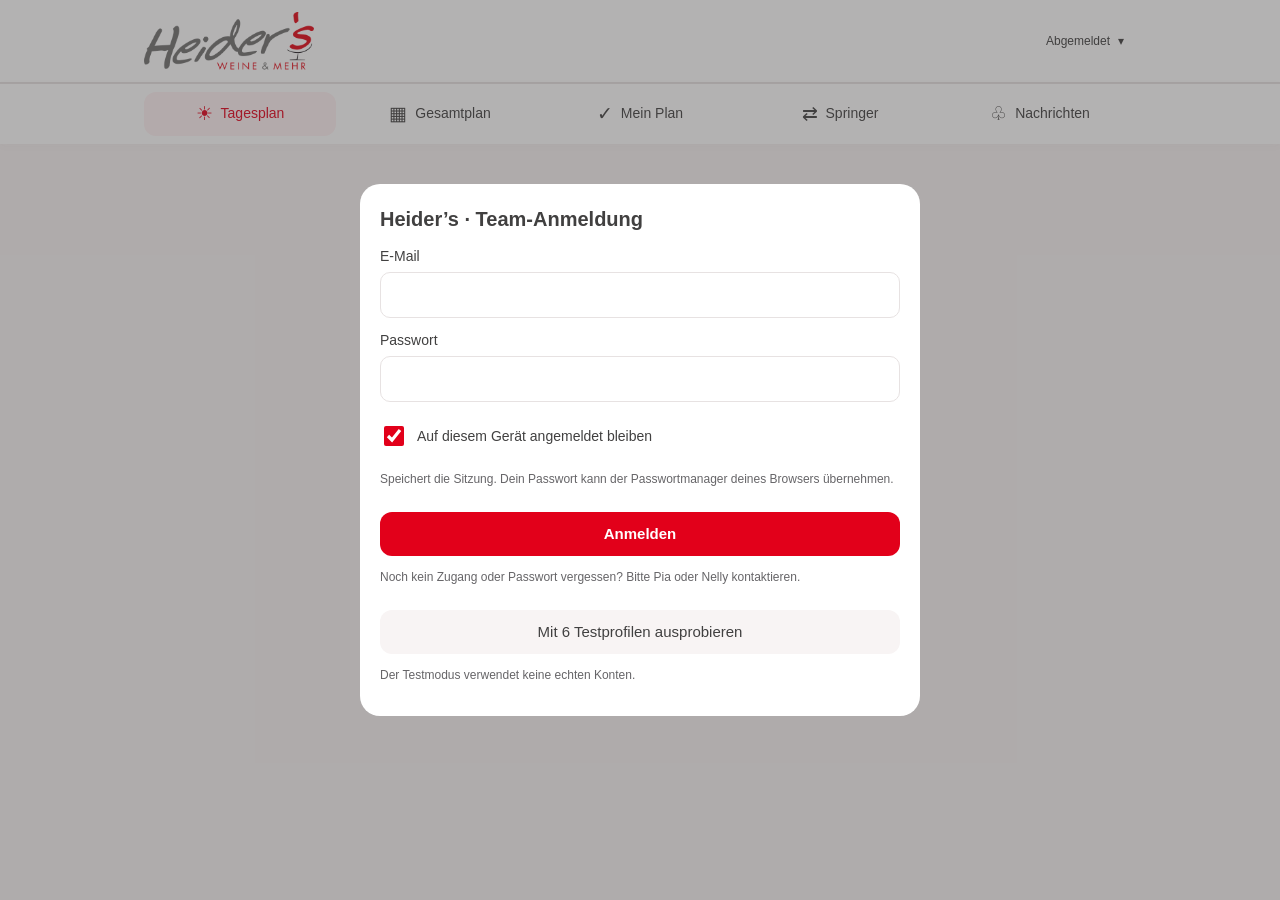
==== index.html @ 6eca654f "Add files via upload" ====
<!DOCTYPE html>
<html lang="de"><head><meta charset="UTF-8"><meta name="viewport" content="width=device-width,initial-scale=1,viewport-fit=cover"><title>Heiders Dienstplan</title><meta name="theme-color" content="#F8F4F4"><meta name="apple-mobile-web-app-capable" content="yes"><meta name="apple-mobile-web-app-title" content="Heiders Dienstplan"><link rel="manifest" href="./manifest-v4-10.webmanifest"><link rel="apple-touch-icon" sizes="180x180" href="./apple-touch-icon-v4-10.png"><link rel="icon" type="image/png" sizes="192x192" href="./icon-192-v4-10.png"><meta name="application-name" content="Heiders Dienstplan"><link rel="stylesheet" href="./design.css"></head>
<body>
<header class="app-header"><div class="header-inner"><div class="original-logo"><img src="[data-uri]" alt="Heider's – Weine &amp; Mehr" width="2000" height="2000"></div><div class="user-controls"><details id="accountMenu" class="account-dropdown"><summary aria-label="Kontomenü öffnen"><span id="userBadgeName">Abgemeldet</span><span aria-hidden="true">▾</span></summary><div class="account-menu"><p id="accountDetails" class="hint"></p><button id="demandEditButton" hidden onclick="document.getElementById('accountMenu').open=false;openSollModal('bedarf')">Bedarf</button><button id="reservationEditButton" hidden onclick="document.getElementById('accountMenu').open=false;openSollModal('reservierungen')">Reservierungen</button><button id="employeesButton" hidden onclick="document.getElementById('accountMenu').open=false;openEmployees()">Team &amp; Zugänge</button><button id="adminAssignmentButton" hidden onclick="document.getElementById('accountMenu').open=false;openAdminAssignment()">Schichten zuweisen</button><button type="button" onclick="document.getElementById('accountMenu').open=false;resetUserChoice()">Abmelden</button></div></details></div></div></header>
<section id="demoBanner" class="demo-banner" hidden><strong>VORSCHAU · Auf diesem Gerät</strong><p>Namen und Plan können hier vorbereitet werden. Keine Verbindung zum verbindlichen Dienstplan.</p><label>Testperson<select id="demoPerson" onchange="switchDemoPerson(this.value)"></select></label><div class="demo-tools"><button onclick="openPreviewTeam()">Vorschau-Team bearbeiten</button><button onclick="resetDemo()">Testdaten zurücksetzen</button><button onclick="exitDemo()">Zum echten Login</button></div></section>
<div id="loginModal" class="message-modal"><form class="message-panel form-stack" onsubmit="event.preventDefault();confirmUserChoice()"><h2>Heider’s · Team-Anmeldung</h2><label>E-Mail<input id="loginEmail" type="email" autocomplete="username" required style="width:100%;margin-top:5px"></label><label>Passwort<input id="loginPassword" type="password" autocomplete="current-password" required style="width:100%;margin-top:5px"></label><p id="loginError" class="error" role="alert"></p><label class="remember-login"><input id="rememberLogin" type="checkbox" checked> Auf diesem Gerät angemeldet bleiben</label><p class="hint">Speichert die Sitzung. Dein Passwort kann der Passwortmanager deines Browsers übernehmen.</p><button id="loginSubmit" class="primary wide" type="submit">Anmelden</button><p class="hint">Noch kein Zugang oder Passwort vergessen? Bitte Pia oder Nelly kontaktieren.</p><button type="button" class="test-entry" onclick="startDemo()">Mit 6 Testprofilen ausprobieren</button><p class="hint">Der Testmodus verwendet keine echten Konten.</p></form></div>
<p id="syncStatus" role="status" aria-live="polite"></p>
<main id="appMain" hidden>
 <h1 id="screenTitle" tabindex="-1">Tagesplan</h1><p class="sub">Heider’s · Dein Team. Dein Plan.</p>
 <section id="capacityWarning" class="capacity-warning" role="status" hidden></section>
 <section id="incomingRequests" class="incoming-requests" aria-label="Offene Übernahme-Anfragen" hidden></section>
 <div class="week-nav"><button onclick="changeWeek(-1)" aria-label="Vorherige Woche">❮</button><label class="compact-week-select"><span class="compact-week-text"><strong id="weekTitle"></strong><small id="weekRange"></small><span class="week-select-chevron" aria-hidden="true">⌄</span></span><input id="planWeek" class="week-calendar-input" type="date" onclick="if(this.showPicker){try{this.showPicker()}catch(error){}}" aria-label="Andere Woche oder anderen Monat auswählen" onchange="selectPlanWeek(this.value)"></label><button onclick="changeWeek(1)" aria-label="Nächste Woche">❯</button></div>
 <div class="week-options"><button id="specialDaysBtn" class="days-toggle" onclick="toggleSpecialDays()" aria-pressed="false">Mo &amp; So anzeigen</button><button id="exportPdfButton" class="plan-pdf-link" onclick="exportPlanPdf()">Plan als PDF ↓</button></div>
 <div id="undoNotice" hidden></div>
 <section id="deadlinePanel" class="notice"></section>

 <details id="weekNotes" class="notice week-notes"><summary id="weekNoteSummary"><span id="weekNotesButton">Hinweise für die Woche</span><span class="notes-chevron" aria-hidden="true">⌄</span></summary><p id="noteDisplay"></p><button id="noteEditButton" onclick="toggleNoteEdit()">Bearbeiten</button><div id="noteEditBox" class="hidden"><textarea id="noteInput" rows="2" maxlength="4000" aria-label="Wochenhinweis"></textarea><button class="primary" onclick="saveWeekNote()">Speichern</button></div></details>
 <div id="tabCards"><div id="dayPickerCards" class="day-picker" aria-label="Tag auswählen"></div><div id="dailyCardsContainer"></div></div>
 <div id="tabWeek" class="hidden"><div class="overview-intro"><strong>Gesamte Woche</strong><p class="hint">Alle Tage im Überblick.</p></div><div id="teamDayContainer"></div><button id="overviewTopButton" class="inbox-top-button overview-top-button" type="button" onclick="overviewToTop()" aria-label="Zum Anfang des Gesamtplans scrollen" title="Nach oben"><svg viewBox="0 0 24 24" width="24" height="24" aria-hidden="true" focusable="false"><path d="M12 19V5M5 12l7-7 7 7"/></svg></button><div id="weekTableScroll" hidden><table><thead><tr id="weekTableHeader"></tr><tr id="weekReservationsRow"></tr></thead><tbody id="weekTableBody"></tbody></table></div></div>
 <div id="tabMyShifts" class="hidden"><p class="hint">Plan für <strong id="currentUserDisplay"></strong></p><div id="myShiftsList"></div></div>
 <div id="tabSpringer" class="hidden"><div id="springerContainer"></div></div>

 <div id="adminControls" class="hidden"><div id="adminUserSelectWrapper" class="hidden"><label>Plan bearbeiten für <select id="userSelect" onchange="changeUser(this.value)"></select></label></div><button onclick="startDemo()">Testmodus öffnen</button></div>

 <div id="alarmBanner" hidden><span id="alarmIcon"></span><span id="alarmTitle"></span><span id="alarmMessage"></span></div>
</main>
<nav class="bottom-nav" aria-label="App-Navigation"><div class="nav-inner"><button id="tabCardsBtn" onclick="switchTab('cards')"><span class="nav-icon" aria-hidden="true">☀</span>Tagesplan</button><button id="tabWeekBtn" onclick="switchTab('week')"><span class="nav-icon" aria-hidden="true">▦</span>Gesamtplan</button><button id="tabMyShiftsBtn" onclick="switchTab('myShifts')"><span class="nav-icon" aria-hidden="true">✓</span><span>Mein Plan <span id="incomingCount" class="request-count" hidden></span></span></button><button id="tabSpringerBtn" onclick="switchTab('springer')"><span class="nav-icon" aria-hidden="true">⇄</span>Springer</button><button id="inboxButton" onclick="openInbox()"><span class="nav-icon" aria-hidden="true">♧</span><span>Nachrichten <span id="unreadCount" class="request-count" hidden>0</span></span></button></div></nav>
<div id="sollModal" class="message-modal hidden" role="dialog" aria-modal="true" aria-labelledby="sollTitle"><div class="message-panel plan-editor-panel"><div class="modal-title"><h2 id="sollTitle">Bedarf</h2><button id="editorCloseTop" class="editor-close" onclick="closeSollModal()" aria-label="Editor schließen">✕</button></div><div class="editor-week-picker"><button onclick="changeEditorWeek(-1)" aria-label="Vorherige Woche">‹</button><label class="compact-week-select"><span class="compact-week-text"><strong id="editorWeekLabel"></strong><small id="editorWeekKW"></small><span class="week-select-chevron" aria-hidden="true">⌄</span></span><input id="editorWeek" class="week-calendar-input" type="date" onclick="if(this.showPicker){try{this.showPicker()}catch(error){}}" aria-label="Andere Woche oder anderen Monat auswählen" onchange="selectEditorWeek(this.value)"></label><button onclick="changeEditorWeek(1)" aria-label="Nächste Woche">›</button></div><p id="editorStatus" role="status" aria-live="polite"></p><div id="sollModalContent" class="editor-scroll"></div><div class="editor-actions"><button onclick="closeSollModal()">Schließen</button><button class="editor-reload" onclick="reloadEditorWeek()">Neu laden</button><button id="editorSave" class="primary" onclick="saveSollSettings()">Speichern</button></div><div id="editorConfirm" class="editor-confirm" hidden><h3>Eingaben speichern?</h3><p>In dieser Woche gibt es ungespeicherte Änderungen.</p><button id="editorPromptSave" class="primary" onclick="resolveEditorPrompt('save')">Ja, speichern</button><button onclick="resolveEditorPrompt('discard')">Nein, Änderungen verwerfen</button><button onclick="resolveEditorPrompt('cancel')">Zurück zur Bearbeitung</button></div></div></div>
  <script>
    function scrollToTop() {
      window.scrollTo({ top: 0, behavior: 'smooth' });
    }

    function getStartOfCurrentWeek() {
      const d = new Date();
      const day = d.getDay();
      const diff = d.getDate() - day + (day === 0 ? -6 : 1);
      const monday = new Date(d.setDate(diff));
      monday.setHours(0, 0, 0, 0);
      return monday;
    }

    let team = [];

    let currentUser = null;
    let currentWeekStart = getStartOfCurrentWeek();
    let showSpecialDays = false;

    let db = {};

    const daysOfWeek = [
      { key: 'mo', label: 'Montag', isSpecial: true },
      { key: 'di', label: 'Dienstag', isSpecial: false },
      { key: 'mi', label: 'Mittwoch', isSpecial: false },
      { key: 'do', label: 'Donnerstag', isSpecial: false },
      { key: 'fr', label: 'Freitag', isSpecial: false },
      { key: 'sa', label: 'Samstag', isSpecial: false },
      { key: 'so', label: 'Sonntag', isSpecial: true }
    ];








    function getDateForDay(dayIndex) {
      const d = new Date(currentWeekStart);
      d.setDate(d.getDate() + dayIndex);
      return d;
    }

    function formatDateShort(date) {
      return date.toLocaleDateString('de-DE', { day: '2-digit', month: '2-digit' });
    }




    function toggleSpecialDays() {
      showSpecialDays = !showSpecialDays;
      document.getElementById('specialDaysBtn').innerText = showSpecialDays ? '✓ Mo & So sichtbar' : 'Mo & So anzeigen';
      document.getElementById('specialDaysBtn').setAttribute('aria-pressed',String(showSpecialDays));
      renderApp();
    }

    function switchTab(tab) {
      document.getElementById('tabCards').classList.add('hidden');
      document.getElementById('tabWeek').classList.add('hidden');
      document.getElementById('tabMyShifts').classList.add('hidden');

      document.getElementById('tabCardsBtn').className = 'py-2 rounded-lg btn-inactive text-center';
      document.getElementById('tabWeekBtn').className = 'py-2 rounded-lg btn-inactive text-center';
      document.getElementById('tabMyShiftsBtn').className = 'py-2 rounded-lg btn-inactive text-center';

      if (tab === 'cards') {
        document.getElementById('tabCards').classList.remove('hidden');
        document.getElementById('tabCardsBtn').className = 'py-2 rounded-lg btn-active text-center';
      } else if (tab === 'week') {
        document.getElementById('tabWeek').classList.remove('hidden');
        document.getElementById('tabWeekBtn').className = 'py-2 rounded-lg btn-active text-center';
      } else {
        document.getElementById('tabMyShifts').classList.remove('hidden');
        document.getElementById('tabMyShiftsBtn').className = 'py-2 rounded-lg btn-active text-center';
      }
    }

    function toggleNoteEdit() {
      const box = document.getElementById('noteEditBox');
      const weekKey = getWeekKey(currentWeekStart);
      if (box.classList.contains('hidden')) {
        box.classList.remove('hidden');
        document.getElementById('noteInput').value = db[weekKey]?.note || '';
      } else {
        box.classList.add('hidden');
      }
    }


    function renderApp() {
      const weekKey = getWeekKey(currentWeekStart);
      const weekEnd = new Date(currentWeekStart);
      weekEnd.setDate(weekEnd.getDate() + 6);

      document.getElementById('weekTitle').innerText = `Woche ab Mo, ${formatDateShort(currentWeekStart)}.`;
      document.getElementById('weekRange').innerText = `${formatDateShort(currentWeekStart)} – ${formatDateShort(weekEnd)}.${weekEnd.getFullYear()}`;

      document.getElementById('noteDisplay').innerText = db[weekKey]?.note || 'Keine Notizen für diese Woche.';

      checkAlarmsAndCapacities();
      renderMyShiftsTab();
      renderFullPlanTabCards();
      renderWeekOverviewTable();
    }

    function checkAlarmsAndCapacities() {
      const weekKey = getWeekKey(currentWeekStart);
      const weekData = db[weekKey];
      let issues = [];

      daysOfWeek.forEach((dayObj, index) => {
        if (dayObj.isSpecial && !showSpecialDays) return;
        const dayKey = dayObj.key;
        const soll = weekData.soll[dayKey] || { tag: 0, abend: 0 };

        ['tag', 'abend'].forEach(schicht => {
          const reqSoll = soll[schicht] || 0;
          if (reqSoll === 0) return;

          let countDa = 0, hasKitchen = false;
          team.forEach(m => {
            const val = weekData.shifts[m.name]?.[dayKey]?.[schicht] || '-';
            if (val !== '-' && !['u', 'k', 'f'].includes(val.toLowerCase())) countDa++;
            if (val.toLowerCase().includes('kü')) hasKitchen = true;
          });

          if (countDa < reqSoll) issues.push(`${dayObj.label} ${schicht.toUpperCase()}: ${countDa}/${reqSoll} Personal`);
          if (!hasKitchen && reqSoll > 0) issues.push(`${dayObj.label} ${schicht.toUpperCase()}: Keine Küche!`);
        });
      });

      const banner = document.getElementById('alarmBanner');
      if (issues.length === 0) {
        banner.className = "p-3 rounded-2xl shadow-sm text-xs bg-emerald-50 border border-emerald-200 text-emerald-900";
        document.getElementById('alarmIcon').innerText = "✅";
        document.getElementById('alarmTitle').innerText = "Alles optimal besetzt";
        document.getElementById('alarmMessage').innerText = "Alle Schichten haben ausreichend Personal und Küche.";
      } else {
        banner.className = "p-3 rounded-2xl shadow-sm text-xs bg-red-50 border border-red-200 text-red-900";
        document.getElementById('alarmIcon').innerText = "⚠️";
        document.getElementById('alarmTitle').innerText = `${issues.length} Offene Stelle(n)`;
        document.getElementById('alarmMessage').innerHTML = issues.map(i => `• ${i}`).join('<br>');
      }
    }

    function renderFullPlanTabCards() {
      const weekKey = getWeekKey(currentWeekStart);
      const weekData = db[weekKey];
      const container = document.getElementById('dailyCardsContainer');
      container.innerHTML = '';

      daysOfWeek.forEach((dayObj, index) => {
        if (dayObj.isSpecial && !showSpecialDays) return;
        const dayKey = dayObj.key;
        const dateObj = getDateForDay(index);
        const dateFormatted = `${dayObj.label}, ${formatDateShort(dateObj)}.`;
        const soll = weekData.soll[dayKey] || { tag: 0, abend: 0 };
        const resT = weekData.resTag?.[dayKey] || '';
        const resA = weekData.resAbend?.[dayKey] || '';

        let staffTag = [], staffAbend = [];
        team.forEach(m => {
          const st = weekData.shifts[m.name]?.[dayKey]?.tag || '-';
          const sa = weekData.shifts[m.name]?.[dayKey]?.abend || '-';

          if (isScheduled(st)) staffTag.push({ name: m.name, role: st });
          if (isScheduled(sa)) staffAbend.push({ name: m.name, role: sa });
        });

        const card = document.createElement('div');
        card.className = "bg-white border border-stone-200 rounded-2xl p-3.5 shadow-sm space-y-3";

        card.innerHTML = `
          <div class="flex justify-between items-center border-b pb-2 border-stone-100">
            <h3 class="font-bold text-[#8C1D40] text-sm">${dateFormatted}</h3>
            <span class="text-[10px] font-bold px-2 py-0.5 bg-stone-100 rounded-full text-stone-600">${dayObj.isSpecial ? 'Event' : 'Regulär'}</span>
          </div>

          ${(resT || resA) ? `
            <div class="bg-purple-50 border border-purple-300 rounded-xl p-2.5 text-xs text-purple-950 space-y-1 shadow-sm">
              <div class="font-bold text-purple-900 flex items-center gap-1">📌 RESERVIERUNGEN & EVENTS:</div>
              <div class="pl-1 space-y-0.5">
                ${resT ? `<div class="font-semibold text-[11px]">• Tag: <span class="font-normal">${escapeHtml(resT)}</span></div>` : ''}
                ${resA ? `<div class="font-semibold text-[11px]">• Abend: <span class="font-normal">${escapeHtml(resA)}</span></div>` : ''}
              </div>
            </div>
          ` : ''}

          <div class="space-y-2.5">
            <div class="bg-stone-50 rounded-xl p-2.5 border border-stone-200/70">
              <div class="flex justify-between items-center mb-1.5">
                <span class="font-bold text-xs text-[#8C1D40]">☀️ Tagesschicht (ab 10:30)</span>
                <span class="text-[10px] font-bold ${staffTag.length < soll.tag ? 'text-red-600' : 'text-emerald-700'}">${staffTag.length} von ${soll.tag} Besetzt</span>
              </div>
              <div class="flex flex-wrap gap-1.5 mb-2">
                ${staffTag.map(s => `
                  <span class="inline-flex items-center gap-1 text-[11px] px-2 py-1 rounded-lg font-bold ${s.role.toLowerCase().includes('kü') ? 'badge-kü' : 'badge-se'}">
                    ${escapeHtml(s.name)} (${escapeHtml(shiftRoleLabel(s.role))})
                  </span>
                `).join('')}
                ${staffTag.length === 0 ? '<span class="text-[11px] text-stone-400 italic">Niemand eingetragen</span>' : ''}
              </div>
              ${renderClaimAction(dayKey, 'tag')}
            </div>

            <div class="bg-stone-50 rounded-xl p-2.5 border border-stone-200/70">
              <div class="flex justify-between items-center mb-1.5">
                <span class="font-bold text-xs text-[#8C1D40]">🌙 Abendschicht (ab 15:00)</span>
                <span class="text-[10px] font-bold ${staffAbend.length < soll.abend ? 'text-red-600' : 'text-emerald-700'}">${staffAbend.length} von ${soll.abend} Besetzt</span>
              </div>
              <div class="flex flex-wrap gap-1.5 mb-2">
                ${staffAbend.map(s => `
                  <span class="inline-flex items-center gap-1 text-[11px] px-2 py-1 rounded-lg font-bold ${s.role.toLowerCase().includes('kü') ? 'badge-kü' : 'badge-se'}">
                    ${escapeHtml(s.name)} (${escapeHtml(shiftRoleLabel(s.role))})
                  </span>
                `).join('')}
                ${staffAbend.length === 0 ? '<span class="text-[11px] text-stone-400 italic">Niemand eingetragen</span>' : ''}
              </div>
              ${renderClaimAction(dayKey, 'abend')}
            </div>
          </div>
        `;
        container.appendChild(card);
      });
    }

    function renderWeekOverviewTable() {
      const weekKey = getWeekKey(currentWeekStart);
      const weekData = db[weekKey];

      const headerRow = document.getElementById('weekTableHeader');
      headerRow.innerHTML = `<th class="p-2 sticky-col">Mitarbeiter</th>`;

      daysOfWeek.forEach((dayObj, index) => {
        if (dayObj.isSpecial && !showSpecialDays) return;
        const dateStr = formatDateShort(getDateForDay(index));
        headerRow.innerHTML += `
          <th class="p-1.5 text-center border-r border-stone-200 min-w-[132px]">
            <div class="font-bold text-xs text-[#8C1D40]">${dayObj.label.slice(0, 2)}</div>
            <div class="text-[9px] text-stone-500">${dateStr}</div>
          </th>
        `;
      });

      const reservationRow = document.getElementById('weekReservationsRow');
      reservationRow.innerHTML = `<th class="p-2 sticky-col text-left reservation-title">📌 Reservierungen</th>`;
      daysOfWeek.forEach(dayObj => {
        if (dayObj.isSpecial && !showSpecialDays) return;
        const tag = weekData.resTag?.[dayObj.key] || '';
        const abend = weekData.resAbend?.[dayObj.key] || '';
        reservationRow.innerHTML += `<th class="p-2 text-left reservation-cell"><div class="reservation-detail">
          <div><b>Tag:</b> ${tag ? escapeHtml(tag) : '–'}</div>
          <div class="mt-1"><b>Abend:</b> ${abend ? escapeHtml(abend) : '–'}</div>
        </div></th>`;
      });
      const tbody = document.getElementById('weekTableBody');
      tbody.innerHTML = '';

      team.forEach((m, idx) => {
        const tr = document.createElement('tr');
        const isUser = m.name === currentUser;
        const bgClass = isUser ? 'bg-amber-100/70 font-bold' : (idx % 2 === 0 ? 'bg-white' : 'bg-stone-50/70');
        tr.className = `${bgClass} border-b-2 border-stone-200/80 hover:bg-amber-50`;

        let nameTd = `<td class="p-2 sticky-col ${isUser ? 'bg-amber-100' : 'bg-white'} border-r-2 border-stone-300">
          <span class="font-bold text-xs text-[#2B2321] block leading-tight">${escapeHtml(m.name)}</span>
        </td>`;

        let daysTds = '';
        daysOfWeek.forEach(dayObj => {
          if (dayObj.isSpecial && !showSpecialDays) return;
          const shift = weekData.shifts[m.name]?.[dayObj.key] || { tag: '-', abend: '-' };

          const formatCell = (val, period) => {
            if (!shiftAnswered(weekKey, m.id, dayObj.key, period)) return `<span class="text-stone-400" title="Noch keine Rückmeldung">Offen</span>`;
            if (val === '-') return `<span class="text-stone-400">Frei</span>`;
            if (val.toLowerCase().includes('kü')) return `<span class="px-1 py-0.5 bg-amber-100 text-amber-900 rounded font-bold text-[10px] border border-amber-300">${escapeHtml(shiftRoleLabel(val))}</span>`;
            return `<span class="px-1 py-0.5 bg-emerald-100 text-emerald-800 rounded font-bold text-[10px] border border-emerald-300">${escapeHtml(shiftRoleLabel(val))}</span>`;
          };

          daysTds += `
            <td class="p-1.5 border-r border-stone-200 text-center text-xs align-middle">
              <div class="shift-cell">
                <div class="shift-line"><span class="shift-label">Tag</span>${formatCell(shift.tag, 'tag')}</div>
                <div class="shift-line"><span class="shift-label">Abend</span>${formatCell(shift.abend, 'abend')}</div>
              </div>
            </td>
          `;
        });

        tr.innerHTML = nameTd + daysTds;
        tbody.appendChild(tr);
      });
    }


    function renderMyShiftsTab() {
      const weekKey = getWeekKey(currentWeekStart);
      const weekData = db[weekKey];
      const container = document.getElementById('myShiftsList');
      container.innerHTML = '';

      daysOfWeek.forEach((dayObj, index) => {
        if (dayObj.isSpecial && !showSpecialDays) return;
        const dayKey = dayObj.key;
        const dateObj = getDateForDay(index);
        const dateFormatted = `${dayObj.label}, ${formatDateShort(dateObj)}.`;
        const userShifts = weekData.shifts[currentUser]?.[dayKey] || { tag: '-', abend: '-' };

        const card = document.createElement('div');
        card.className = "bg-white border border-stone-200 rounded-2xl p-3 shadow-sm space-y-2";

        card.innerHTML = `
          <div class="font-bold text-[#8C1D40] text-xs border-b pb-1.5 border-stone-100">${dateFormatted}</div>
          <div class="grid grid-cols-2 gap-2">
            <div class="bg-stone-50 p-2 rounded-xl border border-stone-200 text-[11px]">
              <span class="font-bold block text-[#8C1D40] mb-1">☀️ Tag <span class="font-normal text-stone-500">${shiftAnswered(weekKey, team.find(p=>p.name===currentUser)?.id, dayKey, 'tag') ? '· beantwortet' : '· offen'}</span></span>
              <div class="grid grid-cols-2 gap-1 mb-1.5">
                <button onclick="updateShift('${dayKey}', 'tag', 'se')" ${userShifts.tag === 'se' ? 'disabled aria-disabled="true"' : ''} class="py-1 rounded font-bold ${userShifts.tag === 'se' ? 'bg-emerald-600 text-white' : 'bg-white border'}">Service/Theke</button>
                <button onclick="updateShift('${dayKey}', 'tag', 'kü')" ${userShifts.tag === 'kü' ? 'disabled aria-disabled="true"' : ''} class="py-1 rounded font-bold ${userShifts.tag === 'kü' ? 'bg-amber-600 text-white' : 'bg-white border'}">Küche</button>
              </div>
              <button onclick="updateShift('${dayKey}', 'tag', '-')" ${userShifts.tag === '-' && shiftAnswered(weekKey, team.find(p => p.name === currentUser)?.id, dayKey, 'tag') ? 'disabled aria-disabled="true"' : ''} class="w-full py-0.5 rounded text-[10px] ${userShifts.tag === '-' ? 'bg-stone-300' : 'bg-white border'}">${isScheduled(userShifts.tag) ? 'Austragen …' : 'Frei bestätigen'}</button>
            </div>

            <div class="bg-stone-50 p-2 rounded-xl border border-stone-200 text-[11px]">
              <span class="font-bold block text-[#8C1D40] mb-1">🌙 Abend <span class="font-normal text-stone-500">${shiftAnswered(weekKey, team.find(p=>p.name===currentUser)?.id, dayKey, 'abend') ? '· beantwortet' : '· offen'}</span></span>
              <div class="grid grid-cols-2 gap-1 mb-1.5">
                <button onclick="updateShift('${dayKey}', 'abend', 'se')" ${userShifts.abend === 'se' ? 'disabled aria-disabled="true"' : ''} class="py-1 rounded font-bold ${userShifts.abend === 'se' ? 'bg-emerald-600 text-white' : 'bg-white border'}">Service/Theke</button>
                <button onclick="updateShift('${dayKey}', 'abend', 'kü')" ${userShifts.abend === 'kü' ? 'disabled aria-disabled="true"' : ''} class="py-1 rounded font-bold ${userShifts.abend === 'kü' ? 'bg-amber-600 text-white' : 'bg-white border'}">Küche</button>
              </div>
              <button onclick="updateShift('${dayKey}', 'abend', '-')" ${userShifts.abend === '-' && shiftAnswered(weekKey, team.find(p => p.name === currentUser)?.id, dayKey, 'abend') ? 'disabled aria-disabled="true"' : ''} class="w-full py-0.5 rounded text-[10px] ${userShifts.abend === '-' ? 'bg-stone-300' : 'bg-white border'}">${isScheduled(userShifts.abend) ? 'Austragen …' : 'Frei bestätigen'}</button>
            </div>
          </div>
        `;
        container.appendChild(card);
      });
    }


    function openSollModal() {
      const weekKey = getWeekKey(currentWeekStart);
      const weekData = db[weekKey];
      const container = document.getElementById('sollModalContent');
      container.innerHTML = '';

      daysOfWeek.forEach((dayObj, index) => {
        const dayKey = dayObj.key;
        const dateStr = formatDateShort(getDateForDay(index));
        const soll = weekData.soll[dayKey] || { tag: 0, abend: 0 };
        const resT = weekData.resTag?.[dayKey] || '';
        const resA = weekData.resAbend?.[dayKey] || '';

        container.innerHTML += `
          <div class="p-2.5 bg-stone-50 rounded-xl border border-stone-200 space-y-1.5">
            <div class="font-bold text-[#8C1D40]">${dayObj.label}, ${dateStr}</div>
            <div class="grid grid-cols-2 gap-2">
              <div>
                <label class="block text-[9px] font-bold text-stone-500">Soll Tag:</label>
                <input type="number" id="soll_${dayKey}_tag" value="${Number(soll.tag) || 0}" min="0" max="50" step="1" class="p-1 border rounded w-full">
              </div>
              <div>
                <label class="block text-[9px] font-bold text-stone-500">Soll Abend:</label>
                <input type="number" id="soll_${dayKey}_abend" value="${Number(soll.abend) || 0}" min="0" max="50" step="1" class="p-1 border rounded w-full">
              </div>
            </div>
            <div class="grid grid-cols-2 gap-2">
              <div>
                <label class="block text-[9px] font-bold text-purple-900">Res. Tag:</label>
                <input type="text" id="res_${dayKey}_tag" value="${escapeHtml(resT)}" placeholder="z.B. 12 Pers. Tag" class="p-1 border rounded w-full">
              </div>
              <div>
                <label class="block text-[9px] font-bold text-purple-900">Res. Abend:</label>
                <input type="text" id="res_${dayKey}_abend" value="${escapeHtml(resA)}" placeholder="z.B. 45 Pers. Lesung" class="p-1 border rounded w-full">
              </div>
            </div>
          </div>
        `;
      });
      document.getElementById('sollModal').classList.remove('hidden');
    }

    function closeSollModal() {
      document.getElementById('sollModal').classList.add('hidden');
    }



  </script>

<div id="withdrawModal" class="message-modal" hidden role="dialog" aria-modal="true" aria-labelledby="withdrawTitle"><form class="message-panel form-stack" onsubmit="event.preventDefault();confirmWithdrawal()"><h2 id="withdrawTitle">Eintragung ändern</h2><p id="withdrawDetails"></p><p id="withdrawRule" class="hint"></p><div class="actions"><button type="button" onclick="openTransferFromWithdrawal()">Ersatz anfragen</button></div><div id="withdrawReasons"><label>Grund<select id="withdrawReason"><option value="">Bitte auswählen</option><option>Vertan</option><option>Kann nicht kommen</option></select></label><label>Nachricht an Pia und Nelly (freiwillig)<textarea id="withdrawMessage" maxlength="1000" rows="2"></textarea></label></div><p id="withdrawError" class="error" role="alert"></p><div class="actions"><button type="button" onclick="closeWithdrawal()">Abbrechen</button><button id="withdrawSubmit" class="primary" type="submit">Austragen</button></div></form></div>
<div id="transferModal" class="message-modal" hidden role="dialog" aria-modal="true" aria-labelledby="transferTitle"><form class="message-panel form-stack" onsubmit="event.preventDefault();submitTransfer()"><h2 id="transferTitle">Ersatz anfragen</h2><p id="transferDetails"></p><p class="hint">Du bleibst eingetragen, bis die angefragte Person bestätigt. Der offene Vorschlag ist im Gesamtplan sichtbar.</p><label>Wer könnte übernehmen?<select id="transferTarget" required></select></label><p id="transferAvailability" class="hint"></p><label>Nachricht (freiwillig)<textarea id="transferNote" rows="2" maxlength="1000"></textarea></label><p id="transferError" class="error" role="alert"></p><div class="actions"><button type="button" onclick="closeTransfer()">Abbrechen</button><button id="transferSubmit" class="primary" type="submit">Übernahme anfragen</button></div></form></div>
<div id="inboxModal" class="message-modal" hidden role="dialog" aria-modal="true" aria-labelledby="inboxTitle"><div id="inboxPanel" class="message-panel"><div class="modal-title"><h2 id="inboxTitle" tabindex="-1">Nachrichten</h2><button onclick="closeInbox()" aria-label="Nachrichten schließen">✕</button></div><p class="hint">Offene Übernahme-Anfragen siehst du oben im Plan und kannst sie dort bestätigen oder ablehnen. Nachrichten erscheinen nur in der App.</p><div id="inboxMessages"></div><button id="inboxTopButton" class="inbox-top-button" type="button" hidden onclick="inboxToTop()" aria-label="Zum Anfang der Nachrichten scrollen" title="Nach oben"><svg viewBox="0 0 24 24" width="24" height="24" aria-hidden="true" focusable="false"><path d="M12 19V5M5 12l7-7 7 7"/></svg></button></div></div>
<div id="employeesModal" class="message-modal" hidden role="dialog" aria-modal="true" aria-labelledby="employeesTitle"><section class="message-panel form-stack"><div class="modal-title"><h2 id="employeesTitle">Team &amp; Zugänge</h2><button type="button" class="modal-close" onclick="closeEmployees()" aria-label="Teamverwaltung schließen">✕</button></div><p class="hint">Personen ohne E-Mail können bereits eingeplant werden. Ein später verbundener Zugang verwendet dasselbe Profil und dieselben Schichten.</p><div id="employeesList"></div><form onsubmit="event.preventDefault();createEmployee()"><label>Neue Person<input id="employeeName" maxlength="60" required placeholder="Name" style="width:100%;margin-top:5px"></label><button class="primary wide" type="submit">Person ohne Login anlegen</button></form><form id="employeeLinkForm" onsubmit="event.preventDefault();linkEmployeeLogin()"><h3>Zugang verbinden</h3><p class="hint">Zuerst das Konto in Supabase unter Authentication → Users anlegen. Danach hier verbinden. Das bisherige Team-Profil bleibt erhalten.</p><label>Person<select id="employeeLinkPerson" required></select></label><label>E-Mail des angelegten Kontos<input id="employeeEmail" type="email" maxlength="254" autocomplete="off" required style="width:100%;margin-top:5px"></label><button class="primary wide" type="submit">Bestehenden Zugang verbinden</button></form><p id="employeeResult" role="status"></p><button class="plain-action wide" type="button" onclick="closeEmployees()">Fertig · schließen</button></section></div>
<div id="previewTeamModal" class="message-modal" hidden role="dialog" aria-modal="true" aria-labelledby="previewTeamTitle"><form class="message-panel form-stack" onsubmit="event.preventDefault();savePreviewTeam()"><div class="modal-title"><h2 id="previewTeamTitle">Vorschau-Team</h2><button type="button" class="modal-close" onclick="closePreviewTeam()" aria-label="Team-Editor schließen">✕</button></div><p class="hint">Ersetze die Testnamen durch eure Namen. Bestehende Vorschau-Schichten bleiben der jeweiligen Person zugeordnet. Die ersten beiden Profile dienen als Admins.</p><div id="previewTeamNames"></div><label>Weitere Personen<textarea id="previewTeamAdd" rows="3" maxlength="2000" placeholder="Ein Name pro Zeile"></textarea></label><p id="previewTeamError" class="error" role="alert"></p><p class="hint">Nur auf diesem Gerät. Es werden keine Login-Konten angelegt und keine Daten in den verbindlichen Plan übernommen.</p><button class="primary wide" type="submit">Namen speichern · schließen</button></form></div>
<div id="assignmentModal" class="message-modal" hidden role="dialog" aria-modal="true" aria-labelledby="assignmentTitle"><form class="message-panel form-stack assignment-panel" onsubmit="event.preventDefault();submitAdminAssignment()"><div class="modal-title"><h2 id="assignmentTitle">Schichten zuweisen</h2><button class="modal-close" type="button" onclick="closeAdminAssignment()" aria-label="Zuweisung schließen">✕</button></div><p id="assignmentWeek" class="hint"></p><fieldset id="assignmentFields"><label>Person<select id="assignmentPerson" required></select></label><p class="hint">Wähle die Schichten für diese Woche. Leere Felder werden nicht zugewiesen.</p><div class="assignment-grid"><div class="assignment-grid-heading"><span>Tag</span><span>Tag · 10:30</span><span>Abend · 15:00</span></div><div id="assignmentDays"></div></div><label>Vorlage wiederholen für … Wochen<input id="assignmentWeeks" type="number" min="1" max="12" step="1" value="1" required></label><p class="hint">1 = nur diese Woche, 5 = diese und die nächsten vier Wochen. Bestehende Schichten, bestätigtes Frei und Abwesenheiten werden nicht überschrieben. Volle Schichten werden übersprungen und den Admins gemeldet.</p></fieldset><p id="assignmentResult" class="message-body" role="status"></p><button id="assignmentSubmit" class="primary wide" type="submit">Zuweisung speichern</button><button id="assignmentDone" class="primary wide" type="button" hidden onclick="closeAdminAssignment()">Fertig · schließen</button><button id="assignmentCancel" class="plain-action wide" type="button" onclick="closeAdminAssignment()">Abbrechen</button></form></div>
<script src="./config.js"></script><script src="./supabase.js"></script><script src="./cloud.js"></script><script src="./demo.js"></script><script src="./design.js"></script><script src="./jspdf.js"></script><script src="./pdf-font.js"></script><script src="./pdf-export.js"></script>
<aside id="appUpdate" hidden role="status" aria-live="polite"><div>Eine neue App-Version ist verfügbar.</div><button id="applyUpdate" type="button">Jetzt aktualisieren</button><button id="deferUpdate" type="button">Später</button></aside>
  <script>
    // Nur nach bewusster Bestätigung neu laden, damit offene Eingaben erhalten bleiben.
    if ('serviceWorker' in navigator && location.protocol !== 'file:') {
      let waitingWorker = null;
      let updateRequested = false;
      const updateBox = document.getElementById('appUpdate');
      function offerUpdate(worker) {
        waitingWorker = worker;
        updateBox.hidden = false;
      }
      document.getElementById('deferUpdate').onclick = () => { updateBox.hidden = true; };
      document.getElementById('applyUpdate').onclick = () => {
        if (!waitingWorker) return;
        updateRequested = true;
        waitingWorker.postMessage({ type: 'SKIP_WAITING' });
      };
      navigator.serviceWorker.addEventListener('controllerchange', () => {
        if (updateRequested) location.reload();
      });
      window.addEventListener('load', async () => {
        try {
          const registration = await navigator.serviceWorker.register('./sw.js', { updateViaCache: 'none' });
          if (registration.waiting && navigator.serviceWorker.controller) offerUpdate(registration.waiting);
          registration.addEventListener('updatefound', () => {
            const installing = registration.installing;
            if (!installing) return;
            installing.addEventListener('statechange', () => {
              if (installing.state === 'installed' && navigator.serviceWorker.controller) offerUpdate(installing);
            });
          });
          const check = () => registration.update().catch(() => {});
          window.addEventListener('online', check);
          document.addEventListener('visibilitychange', () => { if (!document.hidden) check(); });
          setInterval(check, 60000);
          check();
        } catch (error) { console.warn('App-Installation derzeit nicht verfügbar.', error); }
      });
    }
  </script>

</body></html>
---- design.css ----
:root{--red:#E2001A;--red-dark:#b60015;--ink:#414040;--muted:#666568;--soft:#F8F4F4;--line:#e7e2e2;--paper:#fff;--header-height:76px}
#dayPickerCards{position:sticky;top:var(--header-height);z-index:30;background:var(--soft);padding:8px 0;margin-top:10px}
#adminUserSelectWrapper{margin:10px 0}#adminUserSelectWrapper select{max-width:100%;margin:5px 0}
input,select,textarea{font-size:16px}
*{box-sizing:border-box}body{margin:0;background:var(--soft);color:var(--ink);font:15px/1.5 -apple-system,BlinkMacSystemFont,"Segoe UI",sans-serif;padding-bottom:95px}button,input,select,textarea{font:inherit}button{cursor:pointer;min-height:44px;border:0;border-radius:12px;padding:10px 14px;background:var(--soft);color:var(--ink)}button:disabled{opacity:.55;cursor:default}button:focus-visible,input:focus-visible,textarea:focus-visible,select:focus-visible{outline:2px solid var(--red);outline-offset:2px}[hidden],.hidden{display:none!important}input,select,textarea{max-width:100%;padding:10px;border:1px solid var(--line);border-radius:10px;background:var(--paper);color:var(--ink)}textarea{width:100%;resize:vertical}label{display:block;font-size:14px}h1,h2,h3,p{margin-top:0}h1{font-size:26px;line-height:1.2;letter-spacing:-.5px;margin-bottom:5px}h2{font-size:20px;margin-bottom:12px}h3{font-size:17px;margin-bottom:10px}.app-header{position:sticky;top:0;z-index:40;background:#fff;border-bottom:1px solid var(--line)}.header-inner{max-width:560px;margin:auto;padding:12px 16px;display:flex;align-items:center;justify-content:space-between;gap:8px}.original-logo{width:150px;min-width:108px;aspect-ratio:2000/680;overflow:hidden;position:relative}.original-logo img{width:100%;height:auto;position:absolute;left:0;top:0;transform:translateY(-22.8%)}.user-controls{display:flex;align-items:center;gap:4px;font-size:12px}.user-controls select{max-width:145px;font-size:12px;padding:5px}.user-controls button{padding:5px 9px}.user-badge{display:flex;align-items:center;background:var(--soft);border-radius:12px;padding-left:10px;gap:5px}#appMain,#syncStatus,.demo-banner{max-width:560px;margin:auto}#appMain{padding:16px}#syncStatus{padding:8px 16px 0;font-size:12px}.sub{font-size:13px;color:var(--muted);margin-bottom:14px}.week-nav{display:flex;justify-content:space-between;align-items:center;background:#fff;padding:4px;border-radius:14px;margin:14px 0;font-size:14px;text-align:center}.week-nav button{min-width:44px}.week-nav small{display:block;color:var(--muted);font-size:12px}.day-picker{display:flex;gap:6px;margin:18px 0}.day-picker button{flex:1;min-width:0;padding:8px 3px;font-size:12px;background:#fff}.day-picker button span{display:block;font-size:18px;font-weight:600}.day-picker button.active{background:var(--red);color:white}.day-title{margin:16px 0 12px}.shift-card,.plain-card{background:#fff;border:1px solid var(--line);border-radius:16px;padding:16px;margin-bottom:14px}.shift-heading{display:flex;align-items:center;justify-content:space-between;gap:8px;margin-bottom:8px;flex-wrap:wrap}.shift-heading h3{margin:0}.occupancy{font-size:12px;color:var(--muted)}.open-slot{font-size:12px;color:#9c3615;background:#fff2e8;border-radius:8px;padding:4px 8px}.roster{list-style:none;padding:0;margin:0}.roster li{padding:10px 0;border-top:1px solid var(--line)}.person-line{display:flex;justify-content:space-between;align-items:center;gap:12px}.person-line span{font-size:13px;color:var(--muted);text-align:right}.transfer-status{margin-top:4px;padding:5px 8px;border-radius:8px;background:#fff4de;color:#79521a;font-size:12px}.reservation{margin-top:12px;background:var(--soft);padding:10px 12px;border-radius:10px;font-size:13px;white-space:pre-wrap;overflow-wrap:anywhere}.reservation strong{display:block;margin-bottom:4px}.primary,.message-button{background:var(--red);color:white;font-weight:600}.primary:hover,.message-button:hover{background:var(--red-dark)}.wide{width:100%;margin-top:12px}.secondary{background:var(--soft)}.actions{display:flex;gap:8px;flex-wrap:wrap;margin-top:12px}.actions button{flex:1}.bottom-nav{position:fixed;bottom:0;left:0;right:0;z-index:45;background:#fff;border-top:1px solid var(--line);padding-bottom:env(safe-area-inset-bottom)}.nav-inner{max-width:560px;margin:auto;display:grid;grid-template-columns:repeat(5,1fr);padding:7px 4px;gap:2px}.nav-inner button{font-size:11px;padding:6px 1px;display:flex;flex-direction:column;align-items:center;gap:3px;background:transparent}.nav-inner .nav-icon{font-size:19px;line-height:24px}.nav-inner button.active{background:#fff1f2;color:var(--red)}.notice{background:#fff;border-left:3px solid var(--red);border-radius:12px;padding:12px 14px;font-size:13px;margin-bottom:12px}.notice summary{cursor:pointer}.notice p{margin:5px 0}.hint{font-size:12px;color:var(--muted)}.message-modal{position:fixed;inset:0;padding:16px;background:#41404066;z-index:90;display:flex;align-items:center;justify-content:center}.message-panel{width:100%;max-width:460px;max-height:85dvh;overflow:auto;background:#fff;border-radius:20px;padding:20px}.modal-title{display:flex;justify-content:space-between;align-items:center;gap:10px}.modal-title h2{margin:0}.message-card{padding:12px 0;border-top:1px solid var(--line);margin-top:10px;font-size:14px}.message-body{white-space:pre-wrap;overflow-wrap:anywhere}.error{color:#a90016;font-size:13px;margin:8px 0}.form-stack>*{margin-bottom:12px}.form-stack label textarea,.form-stack label select{margin-top:5px;width:100%}.reason-options{display:flex;gap:6px;flex-wrap:wrap}.reason-options button{font-size:13px}.reason-options button.selected{background:#fff1f2;color:var(--red-dark);box-shadow:inset 0 0 0 1px var(--red)}.pool-person{padding:12px 0;border-top:1px solid var(--line)}.pool-person strong{display:block}.pool-person p{margin:4px 0;color:var(--muted);font-size:13px}.request-card{padding:14px;border:1px solid var(--line);border-radius:12px;margin:12px 0;background:white}.demo-banner{padding:12px 16px;background:#fff1d8;font-size:13px;border-bottom:1px solid #e8c580}.demo-banner select{width:100%;margin:8px 0}.demo-tools{display:flex;gap:6px;flex-wrap:wrap}.demo-tools button{font-size:12px}.undo-toast{background:var(--ink);color:#fff;border-radius:12px;padding:12px;display:flex;gap:10px;align-items:center;justify-content:space-between;margin:12px 0;font-size:13px}.undo-toast button{color:var(--ink);background:white}.my-day{background:white;padding:14px;border:1px solid var(--line);border-radius:14px;margin-bottom:14px}.my-period{padding:12px 0;border-top:1px solid var(--line)}.my-period strong{display:block;margin-bottom:6px}.my-buttons{display:flex;gap:6px;flex-wrap:wrap}.my-buttons button{font-size:13px;flex:1}.my-buttons .selected{background:var(--red);color:white}.pool-controls{margin-bottom:16px}.pool-controls textarea{margin:6px 0}.test-entry{margin-top:12px;width:100%;background:var(--soft)}#appUpdate{position:fixed;bottom:90px;left:12px;right:12px;max-width:460px;margin:auto;background:var(--ink);color:white;padding:14px;border-radius:14px;z-index:100}#appUpdate button{margin-top:8px}.bg-heiders,.btn-active{background:var(--red)!important;color:white!important}.text-heiders{color:var(--red)!important}#sollModal .text-\[9px\]{font-size:12px}#sollModal input{font-size:16px}#sollModal .text-purple-900{color:var(--ink)}@media(max-width:380px){#appMain{padding:14px}.header-inner{padding:10px 12px}.original-logo{width:125px}.user-controls select{max-width:112px}.shift-card{padding:14px}.day-picker{gap:4px}.user-badge{padding-left:6px}.nav-inner button{font-size:10px}}

/* v4: Statusleiste frei halten und Inhalt vor Zusatzwerkzeuge setzen. */
.app-header{padding-top:env(safe-area-inset-top,0px)}
body{padding-bottom:calc(95px + env(safe-area-inset-bottom,0px))}
.week-options{display:flex;gap:10px;align-items:stretch;margin:0 0 12px}.week-options button{flex:1;min-height:48px;border:1px solid var(--line);font-size:14px;background:white}.days-toggle[aria-pressed="true"]{color:var(--red);background:#fff1f2;border-color:var(--red)}
#dayPickerCards{margin-top:0}.day-picker button{min-height:56px;font-size:14px}.day-picker button span{font-size:20px}
#deadlinePanel{font-size:13px;padding:10px 12px}#deadlinePanel>strong{display:block}#deadlinePanel>p{font-size:11px;margin:2px 0 6px}.deadline-complete{border-left-color:#377b52}.deadline-open{border-left-color:#b67b13}.deadline-late{border-left-color:var(--red)}
.past-label{padding:8px 10px;background:var(--soft);border-radius:8px;color:var(--muted);font-size:13px;margin:12px 0 0}
#adminControls{border-top:1px solid var(--line);margin-top:16px;padding-top:12px}#screenTitle:focus{outline:none}

/* v4.1: Wochenzeitraum und direkt zugängliche Wochenwerkzeuge. */
.week-nav strong{display:block;font-size:16px;line-height:1.35}.week-nav small{margin-top:3px;font-size:13px}
.week-options{display:grid;grid-template-columns:repeat(2,minmax(0,1fr))}.week-options .reservation-edit{grid-column:1/-1;min-height:44px;color:var(--red-dark);background:#fff1f2;border-color:#f4c7cd}
.week-notes{padding:8px 12px;margin-bottom:12px}.week-notes summary{min-height:36px;align-content:center;font-weight:600}.week-notes[open]{padding-bottom:12px}.week-notes p{margin-top:8px;white-space:pre-wrap;overflow-wrap:anywhere}
@media(max-width:380px){.week-nav strong{font-size:14px}.week-nav small{font-size:12px}}

.week-tools{display:flex;gap:8px;flex-wrap:wrap;margin:0 0 12px}.week-tools button{min-height:44px;padding:8px 12px;border:1px solid var(--line);background:white;font-size:13px;font-weight:600}.week-tools button[aria-expanded="true"]{background:#fff1f2;color:var(--red-dark);border-color:#f4c7cd}.week-notes:not([open]){display:none}.week-notes>summary{display:none}

/* v4.2: Breite und verfügbare Höhe bestimmen die Ansicht. */
:root{--content-width:560px;--nav-height:62px}
html{-webkit-text-size-adjust:100%;scroll-padding-top:calc(var(--header-height) + 12px)}
.header-inner,#appMain,#syncStatus,.demo-banner,.nav-inner{max-width:var(--content-width)}
body{padding-left:env(safe-area-inset-left,0px);padding-right:env(safe-area-inset-right,0px)}
.header-inner>*{min-width:0}.original-logo{flex-shrink:0}.user-badge{max-width:100%}#userBadgeName{overflow-wrap:anywhere}
.week-nav>div{min-width:0;padding:0 6px}.week-nav button{flex-shrink:0}
.shift-card,.my-day,.plain-card,.person-line>*{min-width:0}.roster,.person-line,.pool-person,.message-body{overflow-wrap:anywhere}
#dailyCardsContainer,#teamDayContainer,#myShiftsList{min-width:0}
.bottom-nav{padding-left:env(safe-area-inset-left,0px);padding-right:env(safe-area-inset-right,0px)}
.message-modal{padding:max(12px,env(safe-area-inset-top,0px)) max(12px,env(safe-area-inset-right,0px)) max(12px,env(safe-area-inset-bottom,0px)) max(12px,env(safe-area-inset-left,0px))}
.message-panel{max-height:calc(100dvh - max(12px,env(safe-area-inset-top,0px)) - max(12px,env(safe-area-inset-bottom,0px)));overscroll-behavior:contain}
input,select,textarea{font-size:16px}
@media(min-width:700px){
 :root{--content-width:1040px}
 #appMain{padding:20px 24px}.header-inner{padding-left:24px;padding-right:24px}#syncStatus{padding-left:24px;padding-right:24px}
 #dailyCardsContainer,#teamDayContainer{display:grid;grid-template-columns:repeat(2,minmax(0,1fr));gap:16px;align-items:start}
 #dailyCardsContainer>.day-title,#teamDayContainer>.day-title{grid-column:1/-1;margin:8px 0 0}
 .shift-card{margin-bottom:0;padding:20px}
 #myShiftsList{display:grid;grid-template-columns:repeat(2,minmax(0,1fr));gap:16px;align-items:start}.my-day{margin-bottom:0}
 .day-picker{gap:10px}.day-picker button{min-height:60px;font-size:15px}
 .week-options{max-width:520px}.week-nav{max-width:640px;margin-left:auto;margin-right:auto}.week-nav strong{font-size:20px}
 #weekNotes,#deadlinePanel{max-width:760px}.message-panel{max-width:560px}
 #sollModal .message-panel{max-width:800px}#sollModalContent{display:grid;grid-template-columns:repeat(2,minmax(0,1fr));gap:12px}#sollModalContent>.plain-card{margin:0}
 #springerContainer>.plain-card{padding:20px}.pool-person{display:grid;grid-template-columns:minmax(120px,1fr) minmax(0,2fr) auto;align-items:center;gap:12px}.pool-person strong,.pool-person p{margin:0}
}
@media(min-width:1024px) and (min-height:600px){
 .bottom-nav{top:var(--header-height);bottom:auto;padding-bottom:0;box-shadow:0 2px 8px #41404008}
 .nav-inner{padding:8px 24px;gap:8px}.nav-inner button{flex-direction:row;justify-content:center;font-size:14px;gap:8px;min-height:44px}
 #syncStatus{margin-top:var(--nav-height)}
 #dayPickerCards{top:calc(var(--header-height) + var(--nav-height))}
 body{padding-bottom:24px}html{scroll-padding-top:calc(var(--header-height) + var(--nav-height) + 12px)}
 h1{font-size:30px}.original-logo{width:170px}
}
@media(orientation:landscape) and (max-height:550px){
 .header-inner{padding-top:6px;padding-bottom:6px}.original-logo{width:116px;min-width:108px}
 .nav-inner{padding-top:4px;padding-bottom:4px}.nav-inner button{flex-direction:row;justify-content:center;gap:5px;font-size:12px;min-height:44px}.nav-inner .nav-icon{font-size:16px}
 #appMain{padding-top:12px}.week-nav{margin:10px auto}.message-panel{padding:16px}
 #dayPickerCards{padding:4px 0}.day-picker button{min-height:48px}.day-picker button span{font-size:18px}
}
@media(max-width:350px){.week-tools{gap:6px}.week-tools button{font-size:12px;padding:8px 10px}.person-line{align-items:flex-start}.person-line span{max-width:50%}}
@media(prefers-reduced-motion:reduce){html{scroll-behavior:auto}}

.incoming-requests{margin:14px 0 18px;padding:16px;background:#fff7e8;border:1px solid #e9c681;border-left:4px solid #b67b13;border-radius:16px}.incoming-requests h2{font-size:18px;margin-bottom:6px}.incoming-item{padding:12px 0;border-top:1px solid #ecd9b8}.incoming-item>p{margin:6px 0;font-size:14px;overflow-wrap:anywhere}.incoming-item .actions{max-width:460px}.request-count{display:inline-flex;align-items:center;justify-content:center;min-width:19px;height:19px;padding:0 4px;margin-left:3px;background:var(--red);color:white;border-radius:12px;font-size:11px;font-weight:700}

.open-slot{color:#b60015;background:#fff0f2;border:1px solid #f4c7cd;font-weight:700}.capacity-warning{background:#fff0f2;border:1px solid #f4c7cd;border-left:4px solid var(--red);color:#a40013;border-radius:16px;padding:14px 16px;margin:14px 0}.capacity-warning>p{font-size:14px;margin:6px 0}.capacity-warning summary{cursor:pointer;min-height:44px;align-content:center}.capacity-row{display:flex;align-items:center;justify-content:space-between;gap:8px;border-top:1px solid #f4c7cd;padding:8px 0;flex-wrap:wrap;font-size:13px}.capacity-row button{background:white;color:var(--red-dark);font-weight:600}

#inboxButton.has-unread{font-weight:700;color:var(--red-dark)}#unreadCount{min-width:21px;height:21px;border-radius:50%;font-weight:800}#inboxButton .nav-icon{font-weight:inherit}

.plan-dropdown{position:relative;min-width:0}.plan-dropdown>summary{display:flex;justify-content:center;align-items:center;gap:8px;min-height:48px;padding:10px 14px;border:1px solid var(--line);border-radius:12px;background:white;font-size:14px;cursor:pointer;list-style:none}.plan-dropdown>summary::-webkit-details-marker{display:none}.plan-dropdown>summary::after{content:'▾'}.plan-dropdown[open]>summary::after{content:'▴'}.plan-dropdown>summary:focus-visible{outline:2px solid var(--red);outline-offset:2px}.plan-menu{position:absolute;top:calc(100% + 6px);right:0;width:max-content;min-width:220px;max-width:calc(100vw - 40px);padding:6px;background:white;border:1px solid var(--line);border-radius:14px;box-shadow:0 8px 24px #41404026;z-index:50}.plan-menu button{display:block;width:100%;min-height:48px;text-align:left;padding:10px 12px;background:white;font-size:14px}.plan-menu button:hover,.plan-menu button:focus-visible{background:var(--soft)}

.notification-shift{display:grid;gap:3px;background:var(--soft);padding:12px;border-radius:12px;margin:10px 0;font-size:14px}.notification-shift>span{display:block}.message-card .message-body{font-size:15px;line-height:1.55}.message-plan-link{margin:8px 0;color:var(--red-dark);font-weight:600}

/* Tagesleiste: große Tagesfelder, native horizontale Bewegung und Wochenpfeile. */
.day-picker{align-items:stretch;gap:6px}.day-picker .week-step{flex:0 0 44px;width:44px;font-size:25px;min-height:56px;padding:6px}.day-track{display:flex;flex:1;min-width:0;gap:6px;overflow-x:auto;overscroll-behavior-x:contain;scroll-snap-type:x proximity;scrollbar-width:none;-webkit-overflow-scrolling:touch}.day-track::-webkit-scrollbar{display:none}.day-track button{flex:1 0 48px;min-width:48px;scroll-snap-align:center}.claim-roles{margin-top:14px;border-top:1px solid var(--line);padding-top:12px}.claim-roles p{margin-bottom:8px}.claim-roles button{min-height:48px}
@media(min-width:700px){.day-track button{flex:1 0 56px}.day-track{gap:8px}.day-picker .week-step{min-height:60px}}

.remember-login{display:flex;align-items:center;gap:10px;min-height:44px}.remember-login input{width:20px;height:20px;accent-color:var(--red)}#assignmentModal select,#assignmentWeeks{width:100%;margin-top:5px}

.account-dropdown{position:relative}.account-dropdown>summary{display:flex;align-items:center;gap:8px;min-height:44px;padding:8px 12px;background:var(--soft);border-radius:12px;cursor:pointer;list-style:none;max-width:200px}.account-dropdown>summary::-webkit-details-marker{display:none}.account-dropdown>summary:focus-visible{outline:2px solid var(--red);outline-offset:2px}.account-menu{position:absolute;right:0;top:calc(100% + 6px);width:240px;max-width:calc(100vw - 32px);padding:12px;background:white;border:1px solid var(--line);border-radius:14px;box-shadow:0 8px 24px #41404026;z-index:60}.account-menu p{overflow-wrap:anywhere}.account-menu button{width:100%;font-size:15px;text-align:left;color:var(--red-dark);font-weight:600;min-height:48px}

/* Reservierungen und kompakte Wochenhinweise. */
.reservation.has-reservation{background:#eaf3ff;border:1px solid #aac9ee;border-left:4px solid #3574ad;color:#163e69;padding:12px;font-size:14px}.reservation.has-reservation strong{font-size:14px;color:#163e69}
.account-menu button,.account-menu button:hover,.account-menu button:focus-visible{background:transparent;border:0;border-radius:0}.account-menu button:hover{text-decoration:underline}.account-dropdown>summary{background:transparent}
.week-notes:not([open]){display:block}.week-notes>summary{display:flex;justify-content:space-between;gap:12px;align-items:center;min-height:44px;list-style:none}.week-notes>summary::-webkit-details-marker{display:none}.week-notes .notes-chevron{font-size:22px}.week-notes[open] .notes-chevron{transform:rotate(180deg)}.week-notes.has-note{background:#eef5f1;border-left-color:#3d7b60}.week-notes>summary:focus-visible{outline:2px solid var(--red);outline-offset:2px}.plan-pdf-link{background:transparent!important;border:0!important;text-decoration:underline;color:var(--muted)}
#assignmentFields{margin:0;padding:0;border:0;min-width:0}#assignmentFields>label{margin-bottom:14px}#assignmentFields>.hint{margin:10px 0}.assignment-grid-heading,.assignment-day{display:grid;grid-template-columns:32px minmax(0,1fr) minmax(0,1fr);gap:8px;align-items:center}.assignment-grid-heading{font-size:12px;color:var(--muted);padding-bottom:5px}.assignment-day{padding:5px 0;border-top:1px solid var(--line)}#assignmentModal .assignment-day select{margin:0;font-size:13px;padding:10px 6px;min-height:44px;min-width:0}.assignment-grid{margin:12px 0 18px}.modal-close{font-size:23px;font-weight:800;flex:0 0 48px;min-height:48px;background:transparent}.plain-action{background:transparent;text-decoration:underline}#assignmentResult:not(:empty){padding:12px;background:#eef5f1;border-radius:10px}#assignmentModal .assignment-panel{max-width:600px}

.role-confirmation{margin-top:8px;background:#fff7e7;border:1px solid #e6ca8b;border-radius:10px;padding:10px}.role-confirmation p{margin:0 0 8px}.role-confirmation button{background:white;min-height:44px}.employee-row{display:flex;align-items:center;justify-content:space-between;gap:10px;flex-wrap:wrap;padding:9px 0;border-bottom:1px solid var(--line)}.employee-row span{font-size:12px;color:var(--muted)}#employeesModal form{margin-top:20px;padding-top:16px;border-top:1px solid var(--line)}#employeesModal select{width:100%;margin-top:5px}

.special-task{font-size:13px;font-weight:600;color:#163e69;margin:6px 0;background:#eaf3ff;padding:6px 9px;border-radius:8px}

.absence-line{font-size:13px;color:var(--muted);padding-top:10px;border-top:1px solid var(--line);margin:10px 0 0}
/* Wocheneditor: Kopf und Aktionen bleiben auch auf kleinen Bildschirmen erreichbar. */
.occupancy.is-complete{background:#edf7f0;color:#276648;border:1px solid #cce5d4;border-radius:12px;padding:5px 9px}
#noteEditButton{background:var(--red);color:white;border-color:var(--red);font-weight:700;padding:10px 16px}
#sollModal .plan-editor-panel{position:relative;display:flex;flex-direction:column;max-width:640px;width:100%;height:min(820px,calc(100dvh - 32px));max-height:calc(100dvh - 32px);overflow:hidden;padding:18px;box-sizing:border-box}
.plan-editor-panel .modal-title{flex-shrink:0;margin-bottom:10px}
.plan-editor-panel .modal-title h2{font-size:1.25rem;margin:0}
.editor-close{font-size:24px;font-weight:900;min-width:44px;min-height:44px}
.editor-week-picker{display:flex;align-items:center;gap:10px;flex-shrink:0;margin-bottom:8px}
.editor-week-picker label{display:flex;flex:1;flex-direction:column;gap:3px;font-size:12px;color:var(--muted)}
.editor-week-picker input{width:100%;box-sizing:border-box;min-height:42px;font:inherit;font-size:16px}
.editor-week-picker button{font-size:26px;min-width:44px;min-height:44px}
#editorWeekLabel{font-size:14px;flex-shrink:0}
#editorStatus{margin:8px 0;font-size:13px;color:#276648;flex-shrink:0;overflow-wrap:anywhere}
#editorStatus.editor-error{color:#b91c1c}
.editor-scroll{overflow-y:auto;overscroll-behavior:contain;min-height:0;flex:1;padding:4px 3px 10px}
.editor-scroll label{display:block;font-size:14px}
.editor-scroll input,.editor-scroll textarea{width:100%;box-sizing:border-box;margin:5px 0 12px;font-size:16px}
.editor-scroll textarea{resize:vertical;line-height:1.5}
#editorNote{min-height:250px;padding:14px}
.note-editor-label{font-weight:700}
.editor-actions{display:flex;gap:8px;justify-content:flex-end;flex-shrink:0;padding-top:12px;border-top:1px solid var(--line);background:white}
.editor-actions button{min-height:44px;font-weight:700}
.editor-actions .editor-reload{margin-right:auto;font-size:12px}
.editor-confirm{position:absolute;inset:0;z-index:3;background:white;display:flex;flex-direction:column;justify-content:center;padding:24px;gap:12px;overflow-y:auto}
.editor-confirm[hidden]{display:none}
.editor-confirm h3,.editor-confirm p{margin:0 0 8px}
.editor-confirm button{min-height:48px}
@media(max-width:480px){#sollModal{padding:8px}#sollModal .plan-editor-panel{height:calc(100dvh - 16px);max-height:calc(100dvh - 16px);padding:12px}.editor-actions{gap:6px}.editor-actions button{padding:10px;font-size:13px}}
@media(max-height:480px){#sollModal .plan-editor-panel{padding:8px 12px}.plan-editor-panel .modal-title{margin-bottom:2px}.editor-week-picker{margin-bottom:2px}.editor-week-picker label{flex-direction:row;align-items:center}.editor-week-picker input{width:auto;flex:1}#editorWeekLabel{display:none}#editorStatus{margin:3px 0}.editor-actions{padding-top:5px}#editorNote{min-height:140px}}
/* Einheitliche Wochenwahl: Zeitraum + KW statt eines sichtbaren Einzeldatums. */
.compact-week-select{position:relative;display:block;min-width:0;flex:1;color:var(--ink);border-radius:12px;cursor:pointer}
.compact-week-text{display:flex;align-items:center;justify-content:center;gap:7px;flex-wrap:wrap;padding:10px 5px;min-height:44px;font-size:14px;line-height:1.35}
.compact-week-text strong{font-weight:750}
.compact-week-text small{font-size:12px;color:var(--muted);white-space:nowrap;margin:0}
.week-select-chevron{color:var(--red);font-size:20px;font-weight:800;line-height:1}
.week-calendar-input{position:absolute;inset:0;width:100%;height:100%;opacity:0;cursor:pointer;margin:0!important;min-width:0;z-index:1}
.compact-week-select:focus-within{outline:2px solid var(--red);outline-offset:2px}
.week-nav{gap:3px}
.week-nav .compact-week-text strong{font-size:16px;display:inline}
.week-nav .compact-week-text small{display:inline;margin:0;font-size:12px}
.editor-week-picker .compact-week-select{display:block;flex:1;font-size:14px;color:var(--ink)}
.editor-week-picker .week-calendar-input{position:absolute;width:100%;min-height:0;font-size:16px}
#editorWeekLabel{display:inline;font-size:15px}
#inboxPanel{position:relative;overscroll-behavior:contain;scroll-padding-top:20px}
 .inbox-top-button{position:sticky;bottom:4px;display:grid;place-items:center;margin:12px 0 0 auto;width:48px;height:48px;min-width:48px;min-height:48px;padding:0;border:0;border-radius:50%;background:var(--red);color:white;box-shadow:0 4px 12px #41404026;z-index:2;transition:background-color .15s,box-shadow .15s}
.inbox-top-button svg{display:block;width:24px;height:24px;fill:none;stroke:currentColor;stroke-width:2.4;stroke-linecap:round;stroke-linejoin:round}
.inbox-top-button:active{background:var(--red-dark);box-shadow:0 2px 6px #41404026}
@media(hover:hover){.inbox-top-button:hover{background:var(--red-dark);box-shadow:0 5px 14px #41404033}}
@media(max-width:380px){.compact-week-text{gap:5px}.week-nav .compact-week-text strong,#editorWeekLabel{font-size:13px}.week-nav>button,.editor-week-picker>button{padding:8px;min-width:40px}.compact-week-text small{font-size:11px}}
@media(max-height:480px){.editor-week-picker .compact-week-select{display:block}.editor-week-picker .week-calendar-input{width:100%}#editorWeekLabel{display:inline}.editor-week-picker .compact-week-text{padding:5px;min-height:40px}}
/* Gesamtplan: die gesamte Woche zum Durchscrollen. */
#teamDayContainer{display:block}
.overview-intro{margin:12px 0 6px}
.overview-intro>strong{font-size:18px}
.overview-intro p{margin:3px 0}
.overview-day{margin:0 0 24px;scroll-margin-top:calc(var(--header-height) + 92px)}
.overview-day>.day-title{font-size:18px;margin:0 0 12px;padding:12px 2px 8px;border-bottom:1px solid var(--line)}
.overview-shifts{display:grid;grid-template-columns:minmax(0,1fr);gap:10px;align-items:start}
.overview-shifts .shift-card{padding:15px;margin:0}
.overview-shifts .shift-heading{gap:8px;flex-wrap:wrap}
.overview-shifts .shift-heading h3{font-size:15px}
.overview-shifts .roster{margin-bottom:0}
.overview-shifts .reservation:not(.has-reservation){display:none}
@media(min-width:700px){.overview-shifts{grid-template-columns:repeat(2,minmax(0,1fr))}.overview-day{scroll-margin-top:calc(var(--header-height) + var(--nav-height) + 95px)}.overview-day>.day-title{font-size:20px}.overview-shifts .shift-card{padding:18px}}

/* Gesamtplan ohne Tagesauswahl; gleicher roter Pfeil wie bei Nachrichten. */
.overview-top-button{position:fixed;right:max(16px,calc((100vw - var(--content-width,1040px))/2 + 16px));bottom:calc(var(--nav-height,72px) + 16px + env(safe-area-inset-bottom,0px));margin:0;z-index:40}
.overview-day{scroll-margin-top:calc(var(--header-height) + 12px)}
#tabWeek{padding-bottom:62px}
@media(min-width:1024px) and (min-height:600px){.overview-top-button{bottom:24px}.overview-day{scroll-margin-top:calc(var(--header-height) + var(--nav-height) + 12px)}}
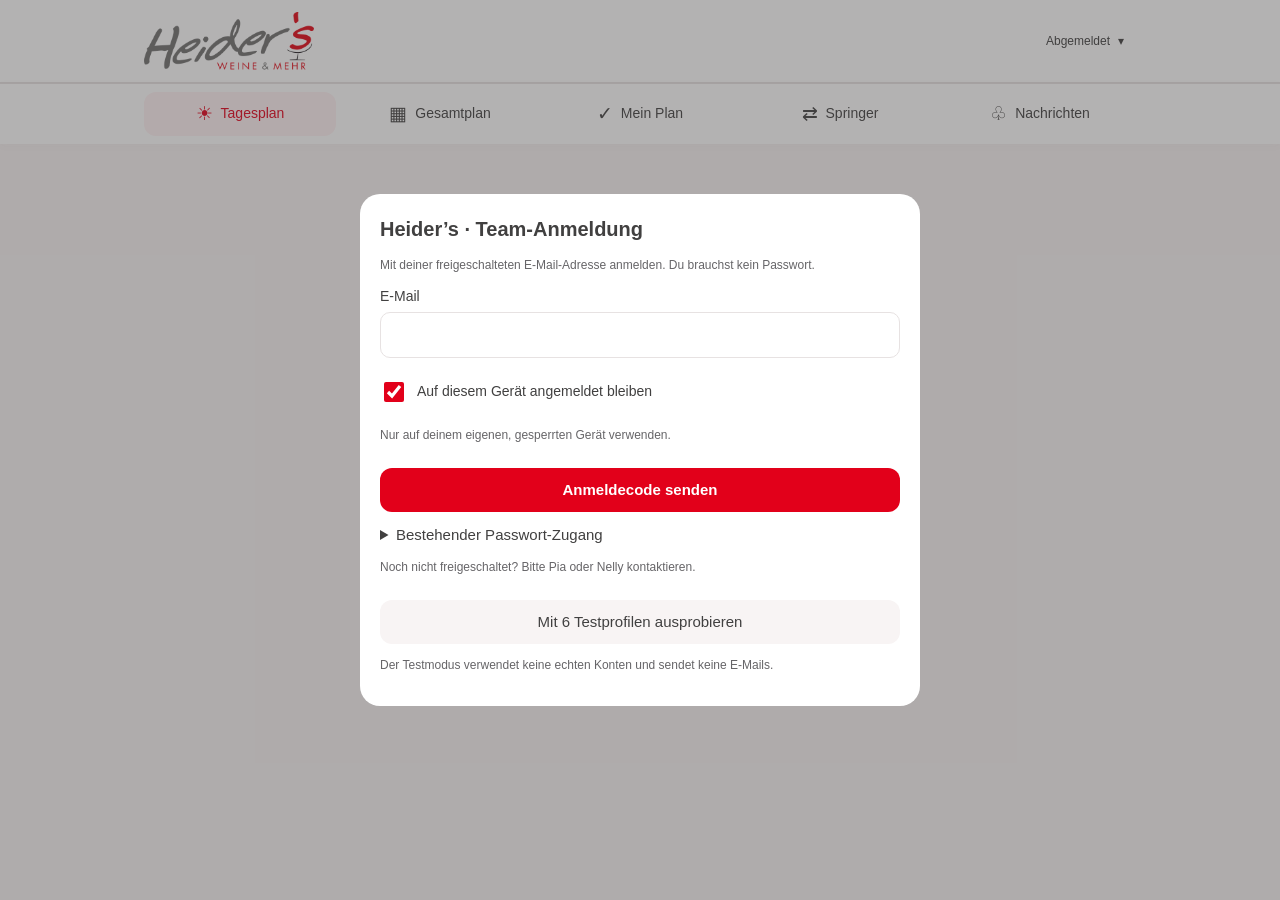
==== commit 41a50cd8: "Add files via upload" ====
--- a/index.html
+++ b/index.html
@@ -1,9 +1,9 @@
 <!DOCTYPE html>
 <html lang="de"><head><meta charset="UTF-8"><meta name="viewport" content="width=device-width,initial-scale=1,viewport-fit=cover"><title>Heiders Dienstplan</title><meta name="theme-color" content="#F8F4F4"><meta name="apple-mobile-web-app-capable" content="yes"><meta name="apple-mobile-web-app-title" content="Heiders Dienstplan"><link rel="manifest" href="./manifest-v4-10.webmanifest"><link rel="apple-touch-icon" sizes="180x180" href="./apple-touch-icon-v4-10.png"><link rel="icon" type="image/png" sizes="192x192" href="./icon-192-v4-10.png"><meta name="application-name" content="Heiders Dienstplan"><link rel="stylesheet" href="./design.css"></head>
 <body>
-<header class="app-header"><div class="header-inner"><div class="original-logo"><img src="[data-uri]" alt="Heider's – Weine &amp; Mehr" width="2000" height="2000"></div><div class="user-controls"><details id="accountMenu" class="account-dropdown"><summary aria-label="Kontomenü öffnen"><span id="userBadgeName">Abgemeldet</span><span aria-hidden="true">▾</span></summary><div class="account-menu"><p id="accountDetails" class="hint"></p><button id="demandEditButton" hidden onclick="document.getElementById('accountMenu').open=false;openSollModal('bedarf')">Bedarf</button><button id="reservationEditButton" hidden onclick="document.getElementById('accountMenu').open=false;openSollModal('reservierungen')">Reservierungen</button><button id="employeesButton" hidden onclick="document.getElementById('accountMenu').open=false;openEmployees()">Team &amp; Zugänge</button><button id="adminAssignmentButton" hidden onclick="document.getElementById('accountMenu').open=false;openAdminAssignment()">Schichten zuweisen</button><button type="button" onclick="document.getElementById('accountMenu').open=false;resetUserChoice()">Abmelden</button></div></details></div></div></header>
+<header class="app-header"><div class="header-inner"><div class="original-logo"><img src="[data-uri]" alt="Heider's – Weine &amp; Mehr" width="2000" height="2000"></div><div class="user-controls"><details id="accountMenu" class="account-dropdown"><summary aria-label="Kontomenü öffnen"><span id="userBadgeName">Abgemeldet</span><span aria-hidden="true">▾</span></summary><div class="account-menu"><p id="accountDetails" class="hint"></p><button id="demandEditButton" hidden onclick="document.getElementById('accountMenu').open=false;openSollModal('bedarf')">Bedarf</button><button id="reservationEditButton" hidden onclick="document.getElementById('accountMenu').open=false;openSollModal('reservierungen')">Reservierungen</button><button id="employeesButton" hidden onclick="document.getElementById('accountMenu').open=false;openEmployees()">Team &amp; Zugänge</button><button id="adminAssignmentButton" hidden onclick="document.getElementById('accountMenu').open=false;openAdminAssignment()">Schichten zuweisen</button><button type="button" onclick="openPushSettings()">Benachrichtigungen</button><button type="button" onclick="document.getElementById('accountMenu').open=false;resetUserChoice()">Abmelden</button></div></details></div></div></header>
 <section id="demoBanner" class="demo-banner" hidden><strong>VORSCHAU · Auf diesem Gerät</strong><p>Namen und Plan können hier vorbereitet werden. Keine Verbindung zum verbindlichen Dienstplan.</p><label>Testperson<select id="demoPerson" onchange="switchDemoPerson(this.value)"></select></label><div class="demo-tools"><button onclick="openPreviewTeam()">Vorschau-Team bearbeiten</button><button onclick="resetDemo()">Testdaten zurücksetzen</button><button onclick="exitDemo()">Zum echten Login</button></div></section>
-<div id="loginModal" class="message-modal"><form class="message-panel form-stack" onsubmit="event.preventDefault();confirmUserChoice()"><h2>Heider’s · Team-Anmeldung</h2><label>E-Mail<input id="loginEmail" type="email" autocomplete="username" required style="width:100%;margin-top:5px"></label><label>Passwort<input id="loginPassword" type="password" autocomplete="current-password" required style="width:100%;margin-top:5px"></label><p id="loginError" class="error" role="alert"></p><label class="remember-login"><input id="rememberLogin" type="checkbox" checked> Auf diesem Gerät angemeldet bleiben</label><p class="hint">Speichert die Sitzung. Dein Passwort kann der Passwortmanager deines Browsers übernehmen.</p><button id="loginSubmit" class="primary wide" type="submit">Anmelden</button><p class="hint">Noch kein Zugang oder Passwort vergessen? Bitte Pia oder Nelly kontaktieren.</p><button type="button" class="test-entry" onclick="startDemo()">Mit 6 Testprofilen ausprobieren</button><p class="hint">Der Testmodus verwendet keine echten Konten.</p></form></div>
+<div id="loginModal" class="message-modal"><form class="message-panel form-stack" onsubmit="event.preventDefault();confirmUserChoice()"><h2>Heider’s · Team-Anmeldung</h2><p class="hint">Mit deiner freigeschalteten E-Mail-Adresse anmelden. Du brauchst kein Passwort.</p><label>E-Mail<input id="loginEmail" type="email" autocomplete="email" required style="width:100%;margin-top:5px"></label><div id="loginCodeBox" hidden><label>Anmeldecode<input id="loginCode" type="text" inputmode="numeric" autocomplete="one-time-code" pattern="[0-9 ]{6,12}" maxlength="12" placeholder="Code aus der E-Mail" style="width:100%;margin-top:5px"></label><div class="actions"><button id="loginResend" type="button" onclick="sendLoginCode()">Neuen Code senden</button><button id="loginRestart" type="button" onclick="restartCodeLogin()">Andere E-Mail</button></div></div><p id="loginNotice" class="hint" role="status" aria-live="polite"></p><p id="loginError" class="error" role="alert"></p><label class="remember-login"><input id="rememberLogin" type="checkbox" checked> Auf diesem Gerät angemeldet bleiben</label><p class="hint">Nur auf deinem eigenen, gesperrten Gerät verwenden.</p><button id="loginSubmit" class="primary wide" type="submit">Anmeldecode senden</button><details class="login-fallback"><summary>Bestehender Passwort-Zugang</summary><label><input id="passwordMode" type="checkbox" onchange="setPasswordLogin(this.checked)"> Vorhandenes Passwort verwenden</label><div id="passwordLoginBox" hidden><label>Passwort<input id="loginPassword" type="password" autocomplete="current-password" style="width:100%;margin-top:5px"></label></div></details><p class="hint">Noch nicht freigeschaltet? Bitte Pia oder Nelly kontaktieren.</p><button type="button" class="test-entry" onclick="startDemo()">Mit 6 Testprofilen ausprobieren</button><p class="hint">Der Testmodus verwendet keine echten Konten und sendet keine E-Mails.</p></form></div>
 <p id="syncStatus" role="status" aria-live="polite"></p>
 <main id="appMain" hidden>
  <h1 id="screenTitle" tabindex="-1">Tagesplan</h1><p class="sub">Heider’s · Dein Team. Dein Plan.</p>
@@ -421,10 +421,10 @@
 <div id="withdrawModal" class="message-modal" hidden role="dialog" aria-modal="true" aria-labelledby="withdrawTitle"><form class="message-panel form-stack" onsubmit="event.preventDefault();confirmWithdrawal()"><h2 id="withdrawTitle">Eintragung ändern</h2><p id="withdrawDetails"></p><p id="withdrawRule" class="hint"></p><div class="actions"><button type="button" onclick="openTransferFromWithdrawal()">Ersatz anfragen</button></div><div id="withdrawReasons"><label>Grund<select id="withdrawReason"><option value="">Bitte auswählen</option><option>Vertan</option><option>Kann nicht kommen</option></select></label><label>Nachricht an Pia und Nelly (freiwillig)<textarea id="withdrawMessage" maxlength="1000" rows="2"></textarea></label></div><p id="withdrawError" class="error" role="alert"></p><div class="actions"><button type="button" onclick="closeWithdrawal()">Abbrechen</button><button id="withdrawSubmit" class="primary" type="submit">Austragen</button></div></form></div>
 <div id="transferModal" class="message-modal" hidden role="dialog" aria-modal="true" aria-labelledby="transferTitle"><form class="message-panel form-stack" onsubmit="event.preventDefault();submitTransfer()"><h2 id="transferTitle">Ersatz anfragen</h2><p id="transferDetails"></p><p class="hint">Du bleibst eingetragen, bis die angefragte Person bestätigt. Der offene Vorschlag ist im Gesamtplan sichtbar.</p><label>Wer könnte übernehmen?<select id="transferTarget" required></select></label><p id="transferAvailability" class="hint"></p><label>Nachricht (freiwillig)<textarea id="transferNote" rows="2" maxlength="1000"></textarea></label><p id="transferError" class="error" role="alert"></p><div class="actions"><button type="button" onclick="closeTransfer()">Abbrechen</button><button id="transferSubmit" class="primary" type="submit">Übernahme anfragen</button></div></form></div>
 <div id="inboxModal" class="message-modal" hidden role="dialog" aria-modal="true" aria-labelledby="inboxTitle"><div id="inboxPanel" class="message-panel"><div class="modal-title"><h2 id="inboxTitle" tabindex="-1">Nachrichten</h2><button onclick="closeInbox()" aria-label="Nachrichten schließen">✕</button></div><p class="hint">Offene Übernahme-Anfragen siehst du oben im Plan und kannst sie dort bestätigen oder ablehnen. Nachrichten erscheinen nur in der App.</p><div id="inboxMessages"></div><button id="inboxTopButton" class="inbox-top-button" type="button" hidden onclick="inboxToTop()" aria-label="Zum Anfang der Nachrichten scrollen" title="Nach oben"><svg viewBox="0 0 24 24" width="24" height="24" aria-hidden="true" focusable="false"><path d="M12 19V5M5 12l7-7 7 7"/></svg></button></div></div>
-<div id="employeesModal" class="message-modal" hidden role="dialog" aria-modal="true" aria-labelledby="employeesTitle"><section class="message-panel form-stack"><div class="modal-title"><h2 id="employeesTitle">Team &amp; Zugänge</h2><button type="button" class="modal-close" onclick="closeEmployees()" aria-label="Teamverwaltung schließen">✕</button></div><p class="hint">Personen ohne E-Mail können bereits eingeplant werden. Ein später verbundener Zugang verwendet dasselbe Profil und dieselben Schichten.</p><div id="employeesList"></div><form onsubmit="event.preventDefault();createEmployee()"><label>Neue Person<input id="employeeName" maxlength="60" required placeholder="Name" style="width:100%;margin-top:5px"></label><button class="primary wide" type="submit">Person ohne Login anlegen</button></form><form id="employeeLinkForm" onsubmit="event.preventDefault();linkEmployeeLogin()"><h3>Zugang verbinden</h3><p class="hint">Zuerst das Konto in Supabase unter Authentication → Users anlegen. Danach hier verbinden. Das bisherige Team-Profil bleibt erhalten.</p><label>Person<select id="employeeLinkPerson" required></select></label><label>E-Mail des angelegten Kontos<input id="employeeEmail" type="email" maxlength="254" autocomplete="off" required style="width:100%;margin-top:5px"></label><button class="primary wide" type="submit">Bestehenden Zugang verbinden</button></form><p id="employeeResult" role="status"></p><button class="plain-action wide" type="button" onclick="closeEmployees()">Fertig · schließen</button></section></div>
+<div id="employeesModal" class="message-modal" hidden role="dialog" aria-modal="true" aria-labelledby="employeesTitle"><section class="message-panel form-stack"><div class="modal-title"><h2 id="employeesTitle">Team &amp; Zugänge</h2><button type="button" class="modal-close" onclick="closeEmployees()" aria-label="Teamverwaltung schließen">✕</button></div><p class="hint">Personen ohne E-Mail können bereits eingeplant werden. Ein später verbundener Zugang verwendet dasselbe Profil und dieselben Schichten.</p><div id="employeesList"></div><form onsubmit="event.preventDefault();createEmployee()"><label>Neue Person<input id="employeeName" maxlength="60" required placeholder="Name" style="width:100%;margin-top:5px"></label><button class="primary wide" type="submit">Person ohne Login anlegen</button></form><form id="employeeLinkForm" onsubmit="event.preventDefault();linkEmployeeLogin()"><h3>E-Mail hinterlegen</h3><p class="hint">E-Mail-Adresse der ausgewählten Person speichern. Sie fordert ihren Anmeldecode anschließend selbst an. Alle bisherigen Schichten bleiben erhalten.</p><label>Person<select id="employeeLinkPerson" required></select></label><label>E-Mail der Person<input id="employeeEmail" type="email" maxlength="254" autocomplete="off" required style="width:100%;margin-top:5px"></label><button id="employeeEmailSave" class="primary wide" type="submit">E-Mail speichern und freischalten</button></form><p id="employeeResult" role="status"></p><button class="plain-action wide" type="button" onclick="closeEmployees()">Fertig · schließen</button></section></div>
 <div id="previewTeamModal" class="message-modal" hidden role="dialog" aria-modal="true" aria-labelledby="previewTeamTitle"><form class="message-panel form-stack" onsubmit="event.preventDefault();savePreviewTeam()"><div class="modal-title"><h2 id="previewTeamTitle">Vorschau-Team</h2><button type="button" class="modal-close" onclick="closePreviewTeam()" aria-label="Team-Editor schließen">✕</button></div><p class="hint">Ersetze die Testnamen durch eure Namen. Bestehende Vorschau-Schichten bleiben der jeweiligen Person zugeordnet. Die ersten beiden Profile dienen als Admins.</p><div id="previewTeamNames"></div><label>Weitere Personen<textarea id="previewTeamAdd" rows="3" maxlength="2000" placeholder="Ein Name pro Zeile"></textarea></label><p id="previewTeamError" class="error" role="alert"></p><p class="hint">Nur auf diesem Gerät. Es werden keine Login-Konten angelegt und keine Daten in den verbindlichen Plan übernommen.</p><button class="primary wide" type="submit">Namen speichern · schließen</button></form></div>
 <div id="assignmentModal" class="message-modal" hidden role="dialog" aria-modal="true" aria-labelledby="assignmentTitle"><form class="message-panel form-stack assignment-panel" onsubmit="event.preventDefault();submitAdminAssignment()"><div class="modal-title"><h2 id="assignmentTitle">Schichten zuweisen</h2><button class="modal-close" type="button" onclick="closeAdminAssignment()" aria-label="Zuweisung schließen">✕</button></div><p id="assignmentWeek" class="hint"></p><fieldset id="assignmentFields"><label>Person<select id="assignmentPerson" required></select></label><p class="hint">Wähle die Schichten für diese Woche. Leere Felder werden nicht zugewiesen.</p><div class="assignment-grid"><div class="assignment-grid-heading"><span>Tag</span><span>Tag · 10:30</span><span>Abend · 15:00</span></div><div id="assignmentDays"></div></div><label>Vorlage wiederholen für … Wochen<input id="assignmentWeeks" type="number" min="1" max="12" step="1" value="1" required></label><p class="hint">1 = nur diese Woche, 5 = diese und die nächsten vier Wochen. Bestehende Schichten, bestätigtes Frei und Abwesenheiten werden nicht überschrieben. Volle Schichten werden übersprungen und den Admins gemeldet.</p></fieldset><p id="assignmentResult" class="message-body" role="status"></p><button id="assignmentSubmit" class="primary wide" type="submit">Zuweisung speichern</button><button id="assignmentDone" class="primary wide" type="button" hidden onclick="closeAdminAssignment()">Fertig · schließen</button><button id="assignmentCancel" class="plain-action wide" type="button" onclick="closeAdminAssignment()">Abbrechen</button></form></div>
-<script src="./config.js"></script><script src="./supabase.js"></script><script src="./cloud.js"></script><script src="./demo.js"></script><script src="./design.js"></script><script src="./jspdf.js"></script><script src="./pdf-font.js"></script><script src="./pdf-export.js"></script>
+<script src="./config.js"></script><script src="./supabase.js"></script><script src="./cloud.js"></script><script src="./demo.js"></script><script src="./design.js"></script><script src="./auth.js"></script><script src="./push-config.js"></script><script src="./push.js"></script><script src="./jspdf.js"></script><script src="./pdf-font.js"></script><script src="./pdf-export.js"></script>
 <aside id="appUpdate" hidden role="status" aria-live="polite"><div>Eine neue App-Version ist verfügbar.</div><button id="applyUpdate" type="button">Jetzt aktualisieren</button><button id="deferUpdate" type="button">Später</button></aside>
   <script>
     // Nur nach bewusster Bestätigung neu laden, damit offene Eingaben erhalten bleiben.
@@ -466,4 +466,4 @@
     }
   </script>
 
-</body></html>
+<div id="pushSettingsModal" class="message-modal" hidden role="dialog" aria-modal="true" aria-labelledby="pushSettingsTitle"><div class="message-panel"><div class="modal-title"><h2 id="pushSettingsTitle">Benachrichtigungen</h2><button type="button" class="modal-close" onclick="closePushSettings()" aria-label="Schließen">×</button></div><p>Neue Nachrichten, Schichtanfragen und Hinweise auch bei geschlossener App erhalten.</p><p class="hint">Auf dem iPhone: App zum Startbildschirm hinzufügen und von dort öffnen. Auch die Markierung am App-Symbol muss in den Geräteeinstellungen erlaubt sein.</p><p id="pushStatus" role="status" aria-live="polite"></p><div class="actions"><button id="pushEnable" type="button" onclick="enableDevicePush()">Aktivieren</button><button id="pushDisable" type="button" onclick="disableDevicePush()">Auf diesem Gerät deaktivieren</button><button type="button" onclick="closePushSettings()">Schließen</button></div></div></div></body></html>
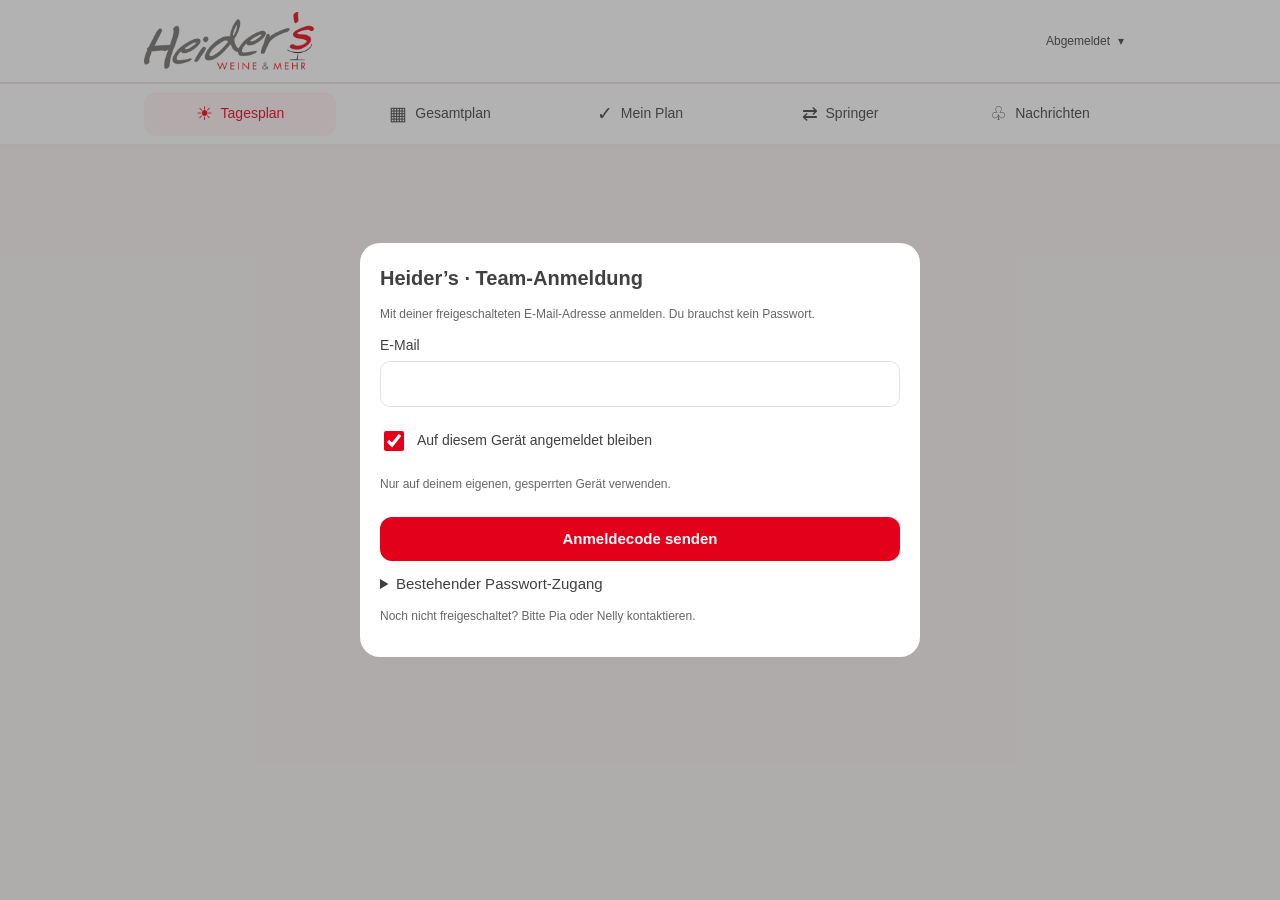
==== commit 62026b07: "Add files via upload" ====
--- a/index.html
+++ b/index.html
@@ -1,31 +1,31 @@
 <!DOCTYPE html>
 <html lang="de"><head><meta charset="UTF-8"><meta name="viewport" content="width=device-width,initial-scale=1,viewport-fit=cover"><title>Heiders Dienstplan</title><meta name="theme-color" content="#F8F4F4"><meta name="apple-mobile-web-app-capable" content="yes"><meta name="apple-mobile-web-app-title" content="Heiders Dienstplan"><link rel="manifest" href="./manifest-v4-10.webmanifest"><link rel="apple-touch-icon" sizes="180x180" href="./apple-touch-icon-v4-10.png"><link rel="icon" type="image/png" sizes="192x192" href="./icon-192-v4-10.png"><meta name="application-name" content="Heiders Dienstplan"><link rel="stylesheet" href="./design.css"></head>
 <body>
-<header class="app-header"><div class="header-inner"><div class="original-logo"><img src="[data-uri]" alt="Heider's – Weine &amp; Mehr" width="2000" height="2000"></div><div class="user-controls"><details id="accountMenu" class="account-dropdown"><summary aria-label="Kontomenü öffnen"><span id="userBadgeName">Abgemeldet</span><span aria-hidden="true">▾</span></summary><div class="account-menu"><p id="accountDetails" class="hint"></p><button id="demandEditButton" hidden onclick="document.getElementById('accountMenu').open=false;openSollModal('bedarf')">Bedarf</button><button id="reservationEditButton" hidden onclick="document.getElementById('accountMenu').open=false;openSollModal('reservierungen')">Reservierungen</button><button id="employeesButton" hidden onclick="document.getElementById('accountMenu').open=false;openEmployees()">Team &amp; Zugänge</button><button id="adminAssignmentButton" hidden onclick="document.getElementById('accountMenu').open=false;openAdminAssignment()">Schichten zuweisen</button><button type="button" onclick="openPushSettings()">Benachrichtigungen</button><button type="button" onclick="document.getElementById('accountMenu').open=false;resetUserChoice()">Abmelden</button></div></details></div></div></header>
+<header class="app-header"><div class="header-inner"><div class="original-logo"><img src="[data-uri]" alt="Heider's – Weine &amp; Mehr" width="2000" height="2000"></div><div class="user-controls"><details id="accountMenu" class="account-dropdown"><summary aria-label="Kontomenü öffnen"><span id="userBadgeName">Abgemeldet</span><span aria-hidden="true">▾</span></summary><div class="account-menu"><p id="accountDetails" class="hint"></p><button id="demandEditButton" hidden onclick="document.getElementById('accountMenu').open=false;openSollModal('bedarf')">Bedarf</button><button id="reservationEditButton" hidden onclick="document.getElementById('accountMenu').open=false;openSollModal('reservierungen')">Reservierungen</button><button id="absenceAdminButton" hidden onclick="document.getElementById('accountMenu').open=false;openAbsenceOverview()">Abwesenheiten</button><button id="employeesButton" hidden onclick="document.getElementById('accountMenu').open=false;openEmployees()">Team &amp; Zugänge</button><button id="adminAssignmentButton" hidden onclick="document.getElementById('accountMenu').open=false;openAdminAssignment()">Schichten zuweisen</button><button type="button" onclick="document.getElementById('accountMenu').open=false;openTimeClock()">Arbeitszeiten</button><button type="button" onclick="openPushSettings()">Benachrichtigungen</button><button type="button" onclick="document.getElementById('accountMenu').open=false;resetUserChoice()">Abmelden</button></div></details></div></div></header>
 <section id="demoBanner" class="demo-banner" hidden><strong>VORSCHAU · Auf diesem Gerät</strong><p>Namen und Plan können hier vorbereitet werden. Keine Verbindung zum verbindlichen Dienstplan.</p><label>Testperson<select id="demoPerson" onchange="switchDemoPerson(this.value)"></select></label><div class="demo-tools"><button onclick="openPreviewTeam()">Vorschau-Team bearbeiten</button><button onclick="resetDemo()">Testdaten zurücksetzen</button><button onclick="exitDemo()">Zum echten Login</button></div></section>
-<div id="loginModal" class="message-modal"><form class="message-panel form-stack" onsubmit="event.preventDefault();confirmUserChoice()"><h2>Heider’s · Team-Anmeldung</h2><p class="hint">Mit deiner freigeschalteten E-Mail-Adresse anmelden. Du brauchst kein Passwort.</p><label>E-Mail<input id="loginEmail" type="email" autocomplete="email" required style="width:100%;margin-top:5px"></label><div id="loginCodeBox" hidden><label>Anmeldecode<input id="loginCode" type="text" inputmode="numeric" autocomplete="one-time-code" pattern="[0-9 ]{6,12}" maxlength="12" placeholder="Code aus der E-Mail" style="width:100%;margin-top:5px"></label><div class="actions"><button id="loginResend" type="button" onclick="sendLoginCode()">Neuen Code senden</button><button id="loginRestart" type="button" onclick="restartCodeLogin()">Andere E-Mail</button></div></div><p id="loginNotice" class="hint" role="status" aria-live="polite"></p><p id="loginError" class="error" role="alert"></p><label class="remember-login"><input id="rememberLogin" type="checkbox" checked> Auf diesem Gerät angemeldet bleiben</label><p class="hint">Nur auf deinem eigenen, gesperrten Gerät verwenden.</p><button id="loginSubmit" class="primary wide" type="submit">Anmeldecode senden</button><details class="login-fallback"><summary>Bestehender Passwort-Zugang</summary><label><input id="passwordMode" type="checkbox" onchange="setPasswordLogin(this.checked)"> Vorhandenes Passwort verwenden</label><div id="passwordLoginBox" hidden><label>Passwort<input id="loginPassword" type="password" autocomplete="current-password" style="width:100%;margin-top:5px"></label></div></details><p class="hint">Noch nicht freigeschaltet? Bitte Pia oder Nelly kontaktieren.</p><button type="button" class="test-entry" onclick="startDemo()">Mit 6 Testprofilen ausprobieren</button><p class="hint">Der Testmodus verwendet keine echten Konten und sendet keine E-Mails.</p></form></div>
+<div id="loginModal" class="message-modal"><form class="message-panel form-stack" onsubmit="event.preventDefault();confirmUserChoice()"><h2>Heider’s · Team-Anmeldung</h2><p class="hint">Mit deiner freigeschalteten E-Mail-Adresse anmelden. Du brauchst kein Passwort.</p><label>E-Mail<input id="loginEmail" type="email" autocomplete="email" required style="width:100%;margin-top:5px"></label><div id="loginCodeBox" hidden><label>Anmeldecode<input id="loginCode" type="text" inputmode="numeric" autocomplete="one-time-code" pattern="[0-9 ]{6,12}" maxlength="12" placeholder="Code aus der E-Mail" style="width:100%;margin-top:5px"></label><div class="actions"><button id="loginResend" type="button" onclick="sendLoginCode()">Neuen Code senden</button><button id="loginRestart" type="button" onclick="restartCodeLogin()">Andere E-Mail</button></div></div><p id="loginNotice" class="hint" role="status" aria-live="polite"></p><p id="loginError" class="error" role="alert"></p><label class="remember-login"><input id="rememberLogin" type="checkbox" checked> Auf diesem Gerät angemeldet bleiben</label><p class="hint">Nur auf deinem eigenen, gesperrten Gerät verwenden.</p><button id="loginSubmit" class="primary wide" type="submit">Anmeldecode senden</button><details class="login-fallback"><summary>Bestehender Passwort-Zugang</summary><label><input id="passwordMode" type="checkbox" onchange="setPasswordLogin(this.checked)"> Vorhandenes Passwort verwenden</label><div id="passwordLoginBox" hidden><label>Passwort<input id="loginPassword" type="password" autocomplete="current-password" style="width:100%;margin-top:5px"></label></div></details><p class="hint">Noch nicht freigeschaltet? Bitte Pia oder Nelly kontaktieren.</p></form></div>
 <p id="syncStatus" role="status" aria-live="polite"></p>
 <main id="appMain" hidden>
+ <div class="week-nav"><button onclick="changeWeek(-1)" aria-label="Vorherige Woche">❮</button><label class="compact-week-select"><span class="compact-week-text"><svg class="week-calendar-icon" viewBox="0 0 24 24" aria-hidden="true" focusable="false"><rect x="4" y="5" width="16" height="16" rx="2"/><path d="M8 3v4m8-4v4M4 10h16"/></svg><span class="compact-week-copy"><strong id="weekTitle"></strong><small id="weekRange"></small></span><span class="week-select-chevron" aria-hidden="true"><svg viewBox="0 0 24 24" focusable="false"><path d="m6 9 6 6 6-6"/></svg></span></span><input id="planWeek" class="week-calendar-input" type="date" onclick="if(this.showPicker){try{this.showPicker()}catch(error){}}" aria-label="Andere Woche oder anderen Monat auswählen" onchange="selectPlanWeek(this.value)"></label><button onclick="changeWeek(1)" aria-label="Nächste Woche">❯</button></div>
  <h1 id="screenTitle" tabindex="-1">Tagesplan</h1><p class="sub">Heider’s · Dein Team. Dein Plan.</p>
  <section id="capacityWarning" class="capacity-warning" role="status" hidden></section>
  <section id="incomingRequests" class="incoming-requests" aria-label="Offene Übernahme-Anfragen" hidden></section>
- <div class="week-nav"><button onclick="changeWeek(-1)" aria-label="Vorherige Woche">❮</button><label class="compact-week-select"><span class="compact-week-text"><strong id="weekTitle"></strong><small id="weekRange"></small><span class="week-select-chevron" aria-hidden="true">⌄</span></span><input id="planWeek" class="week-calendar-input" type="date" onclick="if(this.showPicker){try{this.showPicker()}catch(error){}}" aria-label="Andere Woche oder anderen Monat auswählen" onchange="selectPlanWeek(this.value)"></label><button onclick="changeWeek(1)" aria-label="Nächste Woche">❯</button></div>
  <div class="week-options"><button id="specialDaysBtn" class="days-toggle" onclick="toggleSpecialDays()" aria-pressed="false">Mo &amp; So anzeigen</button><button id="exportPdfButton" class="plan-pdf-link" onclick="exportPlanPdf()">Plan als PDF ↓</button></div>
  <div id="undoNotice" hidden></div>
- <section id="deadlinePanel" class="notice"></section>
+ <section id="deadlinePanel" class="notice"></section><section id="timeClockBar" class="time-clock-bar" hidden></section><section id="planningSupport" class="plain-card" hidden aria-live="polite"></section>
 
  <details id="weekNotes" class="notice week-notes"><summary id="weekNoteSummary"><span id="weekNotesButton">Hinweise für die Woche</span><span class="notes-chevron" aria-hidden="true">⌄</span></summary><p id="noteDisplay"></p><button id="noteEditButton" onclick="toggleNoteEdit()">Bearbeiten</button><div id="noteEditBox" class="hidden"><textarea id="noteInput" rows="2" maxlength="4000" aria-label="Wochenhinweis"></textarea><button class="primary" onclick="saveWeekNote()">Speichern</button></div></details>
  <div id="tabCards"><div id="dayPickerCards" class="day-picker" aria-label="Tag auswählen"></div><div id="dailyCardsContainer"></div></div>
  <div id="tabWeek" class="hidden"><div class="overview-intro"><strong>Gesamte Woche</strong><p class="hint">Alle Tage im Überblick.</p></div><div id="teamDayContainer"></div><button id="overviewTopButton" class="inbox-top-button overview-top-button" type="button" onclick="overviewToTop()" aria-label="Zum Anfang des Gesamtplans scrollen" title="Nach oben"><svg viewBox="0 0 24 24" width="24" height="24" aria-hidden="true" focusable="false"><path d="M12 19V5M5 12l7-7 7 7"/></svg></button><div id="weekTableScroll" hidden><table><thead><tr id="weekTableHeader"></tr><tr id="weekReservationsRow"></tr></thead><tbody id="weekTableBody"></tbody></table></div></div>
- <div id="tabMyShifts" class="hidden"><p class="hint">Plan für <strong id="currentUserDisplay"></strong></p><div id="myShiftsList"></div></div>
+ <div id="tabMyShifts" class="hidden"><p class="hint">Plan für <strong id="currentUserDisplay"></strong></p><div id="myPlanSummary"></div><div id="myAbsenceList"></div><div id="myShiftsList"></div></div>
  <div id="tabSpringer" class="hidden"><div id="springerContainer"></div></div>
 
- <div id="adminControls" class="hidden"><div id="adminUserSelectWrapper" class="hidden"><label>Plan bearbeiten für <select id="userSelect" onchange="changeUser(this.value)"></select></label></div><button onclick="startDemo()">Testmodus öffnen</button></div>
+ <div id="adminControls" class="hidden"><div id="adminUserSelectWrapper" class="hidden"><label>Plan bearbeiten für <select id="userSelect" onchange="changeUser(this.value)"></select></label></div></div>
 
  <div id="alarmBanner" hidden><span id="alarmIcon"></span><span id="alarmTitle"></span><span id="alarmMessage"></span></div>
 </main>
 <nav class="bottom-nav" aria-label="App-Navigation"><div class="nav-inner"><button id="tabCardsBtn" onclick="switchTab('cards')"><span class="nav-icon" aria-hidden="true">☀</span>Tagesplan</button><button id="tabWeekBtn" onclick="switchTab('week')"><span class="nav-icon" aria-hidden="true">▦</span>Gesamtplan</button><button id="tabMyShiftsBtn" onclick="switchTab('myShifts')"><span class="nav-icon" aria-hidden="true">✓</span><span>Mein Plan <span id="incomingCount" class="request-count" hidden></span></span></button><button id="tabSpringerBtn" onclick="switchTab('springer')"><span class="nav-icon" aria-hidden="true">⇄</span>Springer</button><button id="inboxButton" onclick="openInbox()"><span class="nav-icon" aria-hidden="true">♧</span><span>Nachrichten <span id="unreadCount" class="request-count" hidden>0</span></span></button></div></nav>
-<div id="sollModal" class="message-modal hidden" role="dialog" aria-modal="true" aria-labelledby="sollTitle"><div class="message-panel plan-editor-panel"><div class="modal-title"><h2 id="sollTitle">Bedarf</h2><button id="editorCloseTop" class="editor-close" onclick="closeSollModal()" aria-label="Editor schließen">✕</button></div><div class="editor-week-picker"><button onclick="changeEditorWeek(-1)" aria-label="Vorherige Woche">‹</button><label class="compact-week-select"><span class="compact-week-text"><strong id="editorWeekLabel"></strong><small id="editorWeekKW"></small><span class="week-select-chevron" aria-hidden="true">⌄</span></span><input id="editorWeek" class="week-calendar-input" type="date" onclick="if(this.showPicker){try{this.showPicker()}catch(error){}}" aria-label="Andere Woche oder anderen Monat auswählen" onchange="selectEditorWeek(this.value)"></label><button onclick="changeEditorWeek(1)" aria-label="Nächste Woche">›</button></div><p id="editorStatus" role="status" aria-live="polite"></p><div id="sollModalContent" class="editor-scroll"></div><div class="editor-actions"><button onclick="closeSollModal()">Schließen</button><button class="editor-reload" onclick="reloadEditorWeek()">Neu laden</button><button id="editorSave" class="primary" onclick="saveSollSettings()">Speichern</button></div><div id="editorConfirm" class="editor-confirm" hidden><h3>Eingaben speichern?</h3><p>In dieser Woche gibt es ungespeicherte Änderungen.</p><button id="editorPromptSave" class="primary" onclick="resolveEditorPrompt('save')">Ja, speichern</button><button onclick="resolveEditorPrompt('discard')">Nein, Änderungen verwerfen</button><button onclick="resolveEditorPrompt('cancel')">Zurück zur Bearbeitung</button></div></div></div>
+<div id="sollModal" class="message-modal hidden" role="dialog" aria-modal="true" aria-labelledby="sollTitle"><div class="message-panel plan-editor-panel"><div class="modal-title"><h2 id="sollTitle">Bedarf</h2><button id="editorCloseTop" class="editor-close" onclick="closeSollModal()" aria-label="Editor schließen">✕</button></div><div class="editor-week-picker"><button onclick="changeEditorWeek(-1)" aria-label="Vorherige Woche">‹</button><label class="compact-week-select"><span class="compact-week-text"><svg class="week-calendar-icon" viewBox="0 0 24 24" aria-hidden="true" focusable="false"><rect x="4" y="5" width="16" height="16" rx="2"/><path d="M8 3v4m8-4v4M4 10h16"/></svg><span class="compact-week-copy"><strong id="editorWeekLabel"></strong><small id="editorWeekKW"></small></span><span class="week-select-chevron" aria-hidden="true"><svg viewBox="0 0 24 24" focusable="false"><path d="m6 9 6 6 6-6"/></svg></span></span><input id="editorWeek" class="week-calendar-input" type="date" onclick="if(this.showPicker){try{this.showPicker()}catch(error){}}" aria-label="Andere Woche oder anderen Monat auswählen" onchange="selectEditorWeek(this.value)"></label><button onclick="changeEditorWeek(1)" aria-label="Nächste Woche">›</button></div><p id="editorStatus" role="status" aria-live="polite"></p><div id="sollModalContent" class="editor-scroll"></div><div class="editor-actions"><button onclick="closeSollModal()">Schließen</button><button class="editor-reload" onclick="reloadEditorWeek()">Neu laden</button><button id="editorSave" class="primary" onclick="saveSollSettings()">Speichern</button></div><div id="editorConfirm" class="editor-confirm" hidden><h3>Eingaben speichern?</h3><p>In dieser Woche gibt es ungespeicherte Änderungen.</p><button id="editorPromptSave" class="primary" onclick="resolveEditorPrompt('save')">Ja, speichern</button><button onclick="resolveEditorPrompt('discard')">Nein, Änderungen verwerfen</button><button onclick="resolveEditorPrompt('cancel')">Zurück zur Bearbeitung</button></div></div></div>
   <script>
     function scrollToTop() {
       window.scrollTo({ top: 0, behavior: 'smooth' });
@@ -424,7 +424,12 @@
 <div id="employeesModal" class="message-modal" hidden role="dialog" aria-modal="true" aria-labelledby="employeesTitle"><section class="message-panel form-stack"><div class="modal-title"><h2 id="employeesTitle">Team &amp; Zugänge</h2><button type="button" class="modal-close" onclick="closeEmployees()" aria-label="Teamverwaltung schließen">✕</button></div><p class="hint">Personen ohne E-Mail können bereits eingeplant werden. Ein später verbundener Zugang verwendet dasselbe Profil und dieselben Schichten.</p><div id="employeesList"></div><form onsubmit="event.preventDefault();createEmployee()"><label>Neue Person<input id="employeeName" maxlength="60" required placeholder="Name" style="width:100%;margin-top:5px"></label><button class="primary wide" type="submit">Person ohne Login anlegen</button></form><form id="employeeLinkForm" onsubmit="event.preventDefault();linkEmployeeLogin()"><h3>E-Mail hinterlegen</h3><p class="hint">E-Mail-Adresse der ausgewählten Person speichern. Sie fordert ihren Anmeldecode anschließend selbst an. Alle bisherigen Schichten bleiben erhalten.</p><label>Person<select id="employeeLinkPerson" required></select></label><label>E-Mail der Person<input id="employeeEmail" type="email" maxlength="254" autocomplete="off" required style="width:100%;margin-top:5px"></label><button id="employeeEmailSave" class="primary wide" type="submit">E-Mail speichern und freischalten</button></form><p id="employeeResult" role="status"></p><button class="plain-action wide" type="button" onclick="closeEmployees()">Fertig · schließen</button></section></div>
 <div id="previewTeamModal" class="message-modal" hidden role="dialog" aria-modal="true" aria-labelledby="previewTeamTitle"><form class="message-panel form-stack" onsubmit="event.preventDefault();savePreviewTeam()"><div class="modal-title"><h2 id="previewTeamTitle">Vorschau-Team</h2><button type="button" class="modal-close" onclick="closePreviewTeam()" aria-label="Team-Editor schließen">✕</button></div><p class="hint">Ersetze die Testnamen durch eure Namen. Bestehende Vorschau-Schichten bleiben der jeweiligen Person zugeordnet. Die ersten beiden Profile dienen als Admins.</p><div id="previewTeamNames"></div><label>Weitere Personen<textarea id="previewTeamAdd" rows="3" maxlength="2000" placeholder="Ein Name pro Zeile"></textarea></label><p id="previewTeamError" class="error" role="alert"></p><p class="hint">Nur auf diesem Gerät. Es werden keine Login-Konten angelegt und keine Daten in den verbindlichen Plan übernommen.</p><button class="primary wide" type="submit">Namen speichern · schließen</button></form></div>
 <div id="assignmentModal" class="message-modal" hidden role="dialog" aria-modal="true" aria-labelledby="assignmentTitle"><form class="message-panel form-stack assignment-panel" onsubmit="event.preventDefault();submitAdminAssignment()"><div class="modal-title"><h2 id="assignmentTitle">Schichten zuweisen</h2><button class="modal-close" type="button" onclick="closeAdminAssignment()" aria-label="Zuweisung schließen">✕</button></div><p id="assignmentWeek" class="hint"></p><fieldset id="assignmentFields"><label>Person<select id="assignmentPerson" required></select></label><p class="hint">Wähle die Schichten für diese Woche. Leere Felder werden nicht zugewiesen.</p><div class="assignment-grid"><div class="assignment-grid-heading"><span>Tag</span><span>Tag · 10:30</span><span>Abend · 15:00</span></div><div id="assignmentDays"></div></div><label>Vorlage wiederholen für … Wochen<input id="assignmentWeeks" type="number" min="1" max="12" step="1" value="1" required></label><p class="hint">1 = nur diese Woche, 5 = diese und die nächsten vier Wochen. Bestehende Schichten, bestätigtes Frei und Abwesenheiten werden nicht überschrieben. Volle Schichten werden übersprungen und den Admins gemeldet.</p></fieldset><p id="assignmentResult" class="message-body" role="status"></p><button id="assignmentSubmit" class="primary wide" type="submit">Zuweisung speichern</button><button id="assignmentDone" class="primary wide" type="button" hidden onclick="closeAdminAssignment()">Fertig · schließen</button><button id="assignmentCancel" class="plain-action wide" type="button" onclick="closeAdminAssignment()">Abbrechen</button></form></div>
-<script src="./config.js"></script><script src="./supabase.js"></script><script src="./cloud.js"></script><script src="./demo.js"></script><script src="./design.js"></script><script src="./auth.js"></script><script src="./push-config.js"></script><script src="./push.js"></script><script src="./jspdf.js"></script><script src="./pdf-font.js"></script><script src="./pdf-export.js"></script>
+<div id="timeClockModal" class="message-modal" hidden role="dialog" aria-modal="true" aria-labelledby="timeClockTitle"><div class="message-panel form-stack time-panel"><div class="modal-title"><h2 id="timeClockTitle" tabindex="-1">Arbeitszeiten</h2><button type="button" class="modal-close" onclick="closeTimeClock()" aria-label="Arbeitszeiten schließen">✕</button></div><p class="hint">Deine manuell eingetragenen Arbeitszeiten erscheinen hier. Wähle den gewünschten Monat.</p><div class="time-month-picker"><button type="button" onclick="changeTimeMonth(-1)" aria-label="Vorheriger Monat">‹</button><label>Monat<input id="timeMonth" type="month" min="2020-01" max="2100-12" onchange="loadTimeSelection()"></label><button type="button" onclick="changeTimeMonth(1)" aria-label="Nächster Monat">›</button></div><label id="timePersonLabel">Person<select id="timePerson" onchange="loadTimeSelection()"></select></label><p id="timeClockError" class="error" role="alert"></p><p id="timeSummary" class="time-summary" aria-live="polite"></p><div class="time-export-actions"><button id="timeExportPdf" type="button" class="outline-button" onclick="exportWorkTimes('pdf')">Monat als PDF</button><button id="timeExportCsv" type="button" class="outline-button" onclick="exportWorkTimes('csv')">CSV für Buchhaltung</button><button id="timeManualButton" type="button" onclick="openTimeCorrection()" hidden>Zeit nachtragen</button></div><p class="hint">Eigene manuelle Einträge kannst du über Eintrag ändern berichtigen. Änderungen werden mit einem Grund dokumentiert. Bei Fragen helfen Pia oder Nelly.</p><div id="timeEntries" class="time-entry-list"></div><button type="button" onclick="closeTimeClock()">Schließen</button></div></div>
+<div id="timeCorrectionModal" class="message-modal" hidden role="dialog" aria-modal="true" aria-labelledby="timeCorrectionTitle"><form class="message-panel form-stack time-panel" onsubmit="event.preventDefault();saveTimeCorrection()"><div class="modal-title"><h2 id="timeCorrectionTitle">Arbeitszeit korrigieren</h2><button type="button" class="modal-close" onclick="closeTimeCorrection()" aria-label="Korrektur schließen">✕</button></div><p class="hint">Nur für Pia und Nelly. Alle Uhrzeiten gelten für Europe/Berlin. Beginn und Ende müssen bereits vergangen sein.</p><label>Person<select id="timeCorrectionPerson" required></select></label><div class="reservation-selects"><label>Arbeitsbeginn<input id="timeCorrectionStart" type="datetime-local" required></label><label>Arbeitsende<input id="timeCorrectionEnd" type="datetime-local" required></label></div><div id="correctionBreaks"></div><button type="button" class="outline-button" onclick="addCorrectionBreak()">+ Pause</button><label>Korrekturgrund<textarea id="timeCorrectionReason" rows="3" maxlength="500" required placeholder="Zum Beispiel Arbeitsende vergessen – mit Mitarbeiterin geklärt"></textarea></label><label id="timeCorrectionVoidedLabel"><input id="timeCorrectionVoided" type="checkbox"> Eintrag stornieren (bleibt im Verlauf erhalten)</label><p id="timeCorrectionError" class="error" role="alert"></p><button id="timeCorrectionSave" type="submit" class="primary">Korrektur speichern</button><button type="button" onclick="closeTimeCorrection()">Abbrechen</button><details><summary>Korrekturverlauf</summary><pre id="timeAudit" class="time-audit"></pre></details></form></div>
+
+<div id="manualWorkModal" class="message-modal manual-work-modal" hidden role="dialog" aria-modal="true" aria-labelledby="manualWorkTitle"><form class="message-panel form-stack time-panel manual-work-panel" onsubmit="event.preventDefault();saveManualWork()"><div class="modal-title manual-work-header"><h2 id="manualWorkTitle" tabindex="-1">Arbeitszeit eintragen</h2><button id="manualWorkClose" type="button" class="modal-close" onclick="closeManualWork()" aria-label="Arbeitszeiteingabe schließen">✕</button></div><div id="manualWorkBody" class="manual-work-body"><p class="hint">Deine tatsächlichen Zeiten nach Arbeitsende eintragen.</p><fieldset id="manualWorkFields"><p id="manualWorkOwnPerson" class="manual-work-owner"></p><label id="manualWorkPersonLabel" hidden>Person<select id="manualWorkPerson"></select></label><label class="manual-work-date-label">Datum<span class="manual-work-date-control"><span id="manualWorkDateDisplay"></span><span aria-hidden="true">⌄</span><input type="date" id="manualWorkDate" aria-label="Datum auswählen" required oninput="updateManualWorkDateLabel();calculateManualWork()" onchange="updateManualWorkDateLabel();calculateManualWork()"></span></label><div class="reservation-selects manual-work-times"><label>Von<input type="time" id="manualWorkFrom" step="60" required oninput="calculateManualWork()"></label><label>Bis<input type="time" id="manualWorkTo" step="60" required oninput="calculateManualWork()"></label></div><label class="manual-check"><input type="checkbox" id="manualWorkOvernight" onchange="calculateManualWork()"> Ende am nächsten Tag</label><label>Pause (Minuten)<input type="number" inputmode="numeric" id="manualWorkPause" value="0" min="0" max="1500" step="1" required oninput="calculateManualWork()"></label><p id="manualWorkNet" class="time-summary manual-work-net" aria-live="polite"></p><details id="manualWorkNoteDetails" class="manual-work-note"><summary id="manualWorkNoteLabel">Hinweis (optional)</summary><label class="sr-only" for="manualWorkNote">Hinweis oder Änderungsgrund</label><textarea id="manualWorkNote" rows="2" maxlength="500" placeholder="Besonderheit oder Grund der Änderung"></textarea></details></fieldset><p class="hint manual-work-smallprint">Berliner Zeit. Über Monatsgrenzen werden Zeiten und Pausen anteilig verteilt.</p><details id="manualWorkAuditDetails" hidden><summary>Eintragsverlauf</summary><pre id="manualWorkAudit" class="time-audit"></pre></details></div><div class="manual-work-footer"><p id="manualWorkError" class="error" role="alert"></p><div class="manual-work-footer-actions"><button type="button" onclick="closeManualWork()">Abbrechen</button><button id="manualWorkSave" type="submit" class="primary">Arbeitszeit speichern</button></div></div></form></div>
+
+<script src="./config.js"></script><script src="./supabase.js"></script><script src="./cloud.js"></script><script src="./design.js"></script><script src="./auth.js"></script><script src="./absence.js"></script><script src="./workflows.js"></script><script src="./timeclock.js"></script><script src="./manual-time.js"></script><script src="./push-config.js"></script><script src="./push.js"></script><script src="./jspdf.js"></script><script src="./pdf-font.js"></script><script src="./pdf-export.js"></script>
 <aside id="appUpdate" hidden role="status" aria-live="polite"><div>Eine neue App-Version ist verfügbar.</div><button id="applyUpdate" type="button">Jetzt aktualisieren</button><button id="deferUpdate" type="button">Später</button></aside>
   <script>
     // Nur nach bewusster Bestätigung neu laden, damit offene Eingaben erhalten bleiben.
@@ -466,4 +471,6 @@
     }
   </script>
 
-<div id="pushSettingsModal" class="message-modal" hidden role="dialog" aria-modal="true" aria-labelledby="pushSettingsTitle"><div class="message-panel"><div class="modal-title"><h2 id="pushSettingsTitle">Benachrichtigungen</h2><button type="button" class="modal-close" onclick="closePushSettings()" aria-label="Schließen">×</button></div><p>Neue Nachrichten, Schichtanfragen und Hinweise auch bei geschlossener App erhalten.</p><p class="hint">Auf dem iPhone: App zum Startbildschirm hinzufügen und von dort öffnen. Auch die Markierung am App-Symbol muss in den Geräteeinstellungen erlaubt sein.</p><p id="pushStatus" role="status" aria-live="polite"></p><div class="actions"><button id="pushEnable" type="button" onclick="enableDevicePush()">Aktivieren</button><button id="pushDisable" type="button" onclick="disableDevicePush()">Auf diesem Gerät deaktivieren</button><button type="button" onclick="closePushSettings()">Schließen</button></div></div></div></body></html>
+<div id="pushSettingsModal" class="message-modal" hidden role="dialog" aria-modal="true" aria-labelledby="pushSettingsTitle"><div class="message-panel"><div class="modal-title"><h2 id="pushSettingsTitle">Benachrichtigungen</h2><button type="button" class="modal-close" onclick="closePushSettings()" aria-label="Schließen">×</button></div><p>Neue Nachrichten, Schichtanfragen und Hinweise auch bei geschlossener App erhalten.</p><p class="hint">Auf dem iPhone: App zum Startbildschirm hinzufügen und von dort öffnen. Auch die Markierung am App-Symbol muss in den Geräteeinstellungen erlaubt sein.</p><p id="pushStatus" role="status" aria-live="polite"></p><div class="actions"><button id="pushEnable" type="button" onclick="enableDevicePush()">Aktivieren</button><button id="pushDisable" type="button" onclick="disableDevicePush()">Auf diesem Gerät deaktivieren</button><button type="button" onclick="closePushSettings()">Schließen</button></div></div></div><div id="absenceModal" class="message-modal" hidden role="dialog" aria-modal="true" aria-labelledby="absenceTitle"><form class="message-panel form-stack" onsubmit="event.preventDefault();submitAbsence()"><div class="modal-title"><h2 id="absenceTitle">Abwesenheit melden</h2><button type="button" class="modal-close" aria-label="Schließen" onclick="closeAbsence()">×</button></div><p id="absencePerson" class="hint"></p><fieldset id="absenceFields"><div class="absence-dates"><label>Von<input id="absenceStart" type="date" required onchange="updateAbsenceEnd()"></label><label>Bis<input id="absenceEnd" type="date" required></label></div><label>Welche Schichten?<select id="absencePeriod"><option value="all">Ganzer Tag</option><option value="tag">Tagschicht</option><option value="abend">Abendschicht</option></select></label><label>Grund (optional)<select id="absenceReason"><option value="">Keine Angabe</option><option>Urlaub</option><option>Krank</option><option>Privat</option><option>Sonstiges</option></select></label><label>Nachricht an Pia und Nelly (optional)<textarea id="absenceNote" rows="3" maxlength="1000"></textarea></label></fieldset><p class="